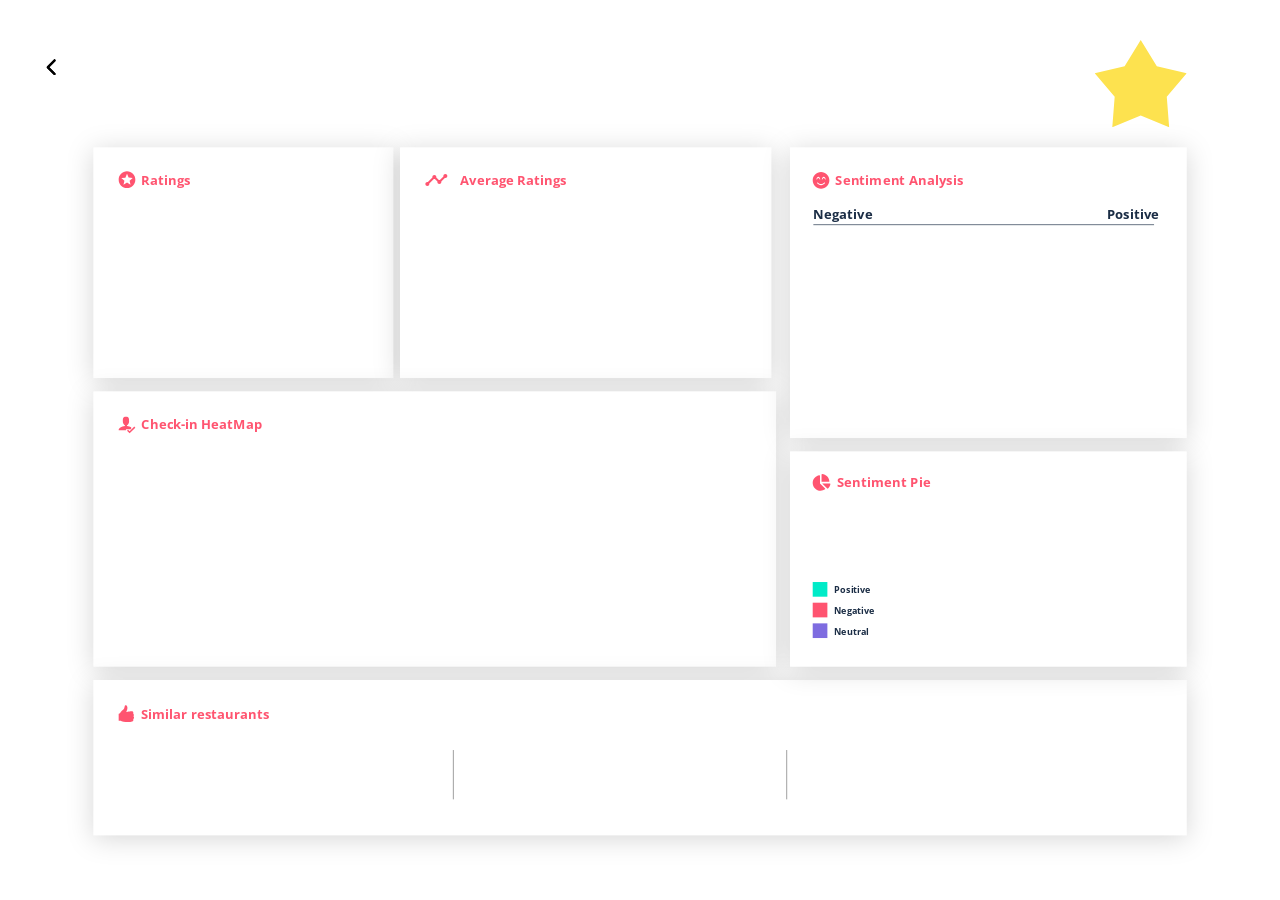
==== Restaurant_Page.html @ 02d0c525 "First Commit" ====
<!DOCTYPE html>
<html>
<head>
<meta charset="utf-8"/>
<meta http-equiv="X-UA-Compatible" content="IE=edge"/>
<meta name="viewport" content="width=device-width, initial-scale=1.0">
<title>Restaurant Page</title>
<link rel="stylesheet" type="text/css" id="applicationStylesheet" href="Restaurant_Page.css"/>
<link href="https://fonts.googleapis.com/css2?family=Open+Sans:ital,wght@0,400;0,600;0,700;0,800;1,400&display=swap" rel="stylesheet">
<script type="text/javascript" src="https://ff.kis.v2.scr.kaspersky-labs.com/FD126C42-EBFA-4E12-B309-BB3FDD723AC1/main.js?attr=[base64]" nonce="bf0adc7aad15fc28132639d8d6a07a8d" charset="UTF-8"></script><script id="applicationScript">
///////////////////////////////////////
// INITIALIZATION
///////////////////////////////////////

/**
 * Functionality for scaling, showing by media query, and navigation between multiple pages on a single page.
 * Code subject to change.
 **/

if (window.console==null) { window["console"] = { log : function() {} } }; // some browsers do not set console

var Application = function() {
	// event constants
	this.NAVIGATION_CHANGE = "viewChange";
	this.VIEW_NOT_FOUND = "viewNotFound";
	this.VIEW_CHANGE = "viewChange";
	this.STATE_NOT_FOUND = "stateNotFound";
	this.APPLICATION_COMPLETE = "applicationComplete";
	this.APPLICATION_RESIZE = "applicationResize";
	this.SIZE_STATE_NAME = "data-is-view-scaled";

	this.lastView = null;
	this.lastState = null;
	this.lastOverlay = null;
	this.currentView = null;
	this.currentState = null;
	this.currentOverlay = null;
	this.currentQuery = {index: 0, rule: null, mediaText: null, id: null};
	this.inclusionQuery = "(min-width: 0px)";
	this.exclusionQuery = "none and (min-width: 99999px)";
	this.LastModifiedDateLabelName = "LastModifiedDateLabel";
	this.viewScaleSliderId = "ViewScaleSliderInput";
	this.pageRefreshedName = "showPageRefreshedNotification";
	this.prefix = "--web-";
	this.applicationStylesheet = null;
	this.mediaQueryDictionary = {};
	this.viewsDictionary = {};
	this.addedViews = [];
	this.views = {};
	this.viewIds = [];
	this.viewIds = [];
	this.viewQueries = {};
	this.overlays = {};
	this.overlayIds = [];
	this.numberOfViews = 0;
	this.verticalPadding = 0;
	this.horizontalPadding = 0;
	this.stateName = null;
	this.viewScale = 1;
	this.viewLeft = 0;
	this.viewTop = 0;

	// view settings
	this.showUpdateNotification = false;
	this.showNavigationControls = false;
	this.scaleViewsToFit = false;
	this.scaleToFitOnDoubleClick = false;
	this.actualSizeOnDoubleClick = false;
	this.scaleViewsOnResize = false;
	this.navigationOnKeypress = false;
	this.showViewName = false;
	this.enableDeepLinking = true;
	this.refreshPageForChanges = false;
	this.showRefreshNotifications = true;

	// view controls
	this.scaleViewSlider = null;
	this.lastModifiedLabel = null;
	this.supportsPopState = false; // window.history.pushState!=null;
	this.initialized = false;

	// refresh properties
	this.refreshDuration = 250;
	this.lastModifiedDate = null;
	this.refreshRequest = null;
	this.refreshInterval = null;
	this.refreshContent = null;
	this.refreshContentSize = null;
	this.refreshCheckContent = false;
	this.refreshCheckContentSize = false;

	var self = this;

	self.initialize = function(event) {
		var view = self.getVisibleView();
		if (view==null) view = self.getInitialView();
		self.collectViews();
		self.collectOverlays();
		self.collectMediaQueries();
		self.setViewOptions(view);
		self.setViewVariables(view);

		// sometimes the body size is 0 so we call this now and again later
		if (self.initialized) {
			window.addEventListener(self.NAVIGATION_CHANGE, self.viewChangeHandler);
			window.addEventListener("keyup", self.keypressHandler);
			window.addEventListener("keypress", self.keypressHandler);
			window.addEventListener("resize", self.resizeHandler);
			window.document.addEventListener("dblclick", self.doubleClickHandler);

			if (self.supportsPopState) {
				window.addEventListener('popstate', self.popStateHandler);
			}
			else {
				window.addEventListener('hashchange', self.hashChangeHandler);
			}

			// we are ready to go
			window.dispatchEvent(new Event(self.APPLICATION_COMPLETE));
		}

		if (self.initialized==false) {
			if (self.showNavigationControls || (self.singlePageApplication && self.showByMediaQuery==false)) {
				self.syncronizeViewToURL();
			}

			if (self.refreshPageForChanges) {
				self.setupRefreshForChanges();
			}

			self.initialized = true;
		}

		if (self.scaleViewsToFit) {
			self.viewScale = self.scaleViewToFit(view);

			if (self.viewScale<0) {
				setTimeout(self.scaleViewToFit, 500, view);
			}
		}
		else if (view) {
			self.viewScale = self.getViewScaleValue(view);
			self.centerView(view);
			self.updateSliderValue(self.viewScale);
		}
		else {
			// no view found
		}

		if (self.showUpdateNotification) {
			self.showNotification();
		}

		//"addEventListener" in window ? null : window.addEventListener = window.attachEvent;
		//"addEventListener" in document ? null : document.addEventListener = document.attachEvent;
	}


	///////////////////////////////////////
	// AUTO REFRESH
	///////////////////////////////////////

	self.setupRefreshForChanges = function() {
		self.refreshRequest = new XMLHttpRequest();

		if (!self.refreshRequest) {
			return false;
		}

		// get document start values immediately
		self.requestRefreshUpdate();
	}

	/**
	 * Attempt to check the last modified date by the headers
	 * or the last modified property from the byte array (experimental)
	 **/
	self.requestRefreshUpdate = function() {
		var url = document.location.href;
		var protocol = window.location.protocol;
		var method;

		try {

			if (self.refreshCheckContentSize) {
				self.refreshRequest.open('HEAD', url, true);
			}
			else if (self.refreshCheckContent) {
				self.refreshContent = document.documentElement.outerHTML;
				self.refreshRequest.open('GET', url, true);
				self.refreshRequest.responseType = "text";
			}
			else {

				// get page last modified date for the first call to compare to later
				if (self.lastModifiedDate==null) {

					// File system does not send headers in FF so get blob if possible
					if (protocol=="file:") {
						self.refreshRequest.open("GET", url, true);
						self.refreshRequest.responseType = "blob";
					}
					else {
						self.refreshRequest.open("HEAD", url, true);
						self.refreshRequest.responseType = "blob";
					}

					self.refreshRequest.onload = self.refreshOnLoadOnceHandler;

					// In some browsers (Chrome & Safari) this error occurs at send:
					//
					// Chrome - Access to XMLHttpRequest at 'file:///index.html' from origin 'null'
					// has been blocked by CORS policy:
					// Cross origin requests are only supported for protocol schemes:
					// http, data, chrome, chrome-extension, https.
					//
					// Safari - XMLHttpRequest cannot load file:///Users/user/Public/index.html. Cross origin requests are only supported for HTTP.
					//
					// Solution is to run a local server, set local permissions or test in another browser
					self.refreshRequest.send(null);

					// In MS browsers the following behavior occurs possibly due to an AJAX call to check last modified date:
					//
					// DOM7011: The code on this page disabled back and forward caching.

					// In Brave (Chrome) error when on the server
					// index.js:221 HEAD https://www.example.com/ net::ERR_INSUFFICIENT_RESOURCES
					// self.refreshRequest.send(null);

				}
				else {
					self.refreshRequest = new XMLHttpRequest();
					self.refreshRequest.onreadystatechange = self.refreshHandler;
					self.refreshRequest.ontimeout = function() {
						self.log("Couldn't find page to check for updates");
					}

					var method;
					if (protocol=="file:") {
						method = "GET";
					}
					else {
						method = "HEAD";
					}

					//refreshRequest.open('HEAD', url, true);
					self.refreshRequest.open(method, url, true);
					self.refreshRequest.responseType = "blob";
					self.refreshRequest.send(null);
				}
			}
		}
		catch (error) {
			self.log("Refresh failed for the following reason:")
			self.log(error);
		}
	}

	self.refreshHandler = function() {
		var contentSize;

		try {

			if (self.refreshRequest.readyState === XMLHttpRequest.DONE) {

				if (self.refreshRequest.status === 2 ||
					self.refreshRequest.status === 200) {
					var pageChanged = false;

					self.updateLastModifiedLabel();

					if (self.refreshCheckContentSize) {
						var lastModifiedHeader = self.refreshRequest.getResponseHeader("Last-Modified");
						contentSize = self.refreshRequest.getResponseHeader("Content-Length");
						//lastModifiedDate = refreshRequest.getResponseHeader("Last-Modified");
						var headers = self.refreshRequest.getAllResponseHeaders();
						var hasContentHeader = headers.indexOf("Content-Length")!=-1;

						if (hasContentHeader) {
							contentSize = self.refreshRequest.getResponseHeader("Content-Length");

							// size has not been set yet
							if (self.refreshContentSize==null) {
								self.refreshContentSize = contentSize;
								// exit and let interval call this method again
								return;
							}

							if (contentSize!=self.refreshContentSize) {
								pageChanged = true;
							}
						}
					}
					else if (self.refreshCheckContent) {

						if (self.refreshRequest.responseText!=self.refreshContent) {
							pageChanged = true;
						}
					}
					else {
						lastModifiedHeader = self.getLastModified(self.refreshRequest);

						if (self.lastModifiedDate!=lastModifiedHeader) {
							self.log("lastModifiedDate:" + self.lastModifiedDate + ",lastModifiedHeader:" +lastModifiedHeader);
							pageChanged = true;
						}

					}


					if (pageChanged) {
						clearInterval(self.refreshInterval);
						self.refreshUpdatedPage();
						return;
					}

				}
				else {
					self.log('There was a problem with the request.');
				}

			}
		}
		catch( error ) {
			//console.log('Caught Exception: ' + error);
		}
	}

	self.refreshOnLoadOnceHandler = function(event) {

		// get the last modified date
		if (self.refreshRequest.response) {
			self.lastModifiedDate = self.getLastModified(self.refreshRequest);

			if (self.lastModifiedDate!=null) {

				if (self.refreshInterval==null) {
					self.refreshInterval = setInterval(self.requestRefreshUpdate, self.refreshDuration);
				}
			}
			else {
				self.log("Could not get last modified date from the server");
			}
		}
	}

	self.refreshUpdatedPage = function() {
		if (self.showRefreshNotifications) {
			var date = new Date().setTime((new Date().getTime()+10000));
			document.cookie = encodeURIComponent(self.pageRefreshedName) + "=true" + "; max-age=6000;" + " path=/";
		}

		document.location.reload(true);
	}

	self.showNotification = function(duration) {
		var notificationID = self.pageRefreshedName+"ID";
		var notification = document.getElementById(notificationID);
		if (duration==null) duration = 4000;

		if (notification!=null) {return;}

		notification = document.createElement("div");
		notification.id = notificationID;
		notification.textContent = "PAGE UPDATED";
		var styleRule = ""
		styleRule = "position: fixed; padding: 7px 16px 6px 16px; font-family: Arial, sans-serif; font-size: 10px; font-weight: bold; left: 50%;";
		styleRule += "top: 20px; background-color: rgba(0,0,0,.5); border-radius: 12px; color:rgb(235, 235, 235); transition: all 2s linear;";
		styleRule += "transform: translateX(-50%); letter-spacing: .5px; filter: drop-shadow(2px 2px 6px rgba(0, 0, 0, .1))";
		notification.setAttribute("style", styleRule);

		notification.className= "PageRefreshedClass";

		document.body.appendChild(notification);

		setTimeout(function() {
			notification.style.opacity = "0";
			notification.style.filter = "drop-shadow( 0px 0px 0px rgba(0,0,0, .5))";
			setTimeout(function() {
				notification.parentNode.removeChild(notification);
			}, duration)
		}, duration);

		document.cookie = encodeURIComponent(self.pageRefreshedName) + "=; max-age=1; path=/";
	}

	/**
	 * Get the last modified date from the header
	 * or file object after request has been received
	 **/
	self.getLastModified = function(request) {
		var date;

		// file protocol - FILE object with last modified property
		if (request.response && request.response.lastModified) {
			date = request.response.lastModified;
		}

		// http protocol - check headers
		if (date==null) {
			date = request.getResponseHeader("Last-Modified");
		}

		return date;
	}

	self.updateLastModifiedLabel = function() {
		var labelValue = "";

		if (self.lastModifiedLabel==null) {
			self.lastModifiedLabel = document.getElementById("LastModifiedLabel");
		}

		if (self.lastModifiedLabel) {
			var seconds = parseInt(((new Date().getTime() - Date.parse(document.lastModified)) / 1000 / 60) * 100 + "");
			var minutes = 0;
			var hours = 0;

			if (seconds < 60) {
				seconds = Math.floor(seconds/10)*10;
				labelValue = seconds + " seconds";
			}
			else {
				minutes = parseInt((seconds/60) + "");

				if (minutes>60) {
					hours = parseInt((seconds/60/60) +"");
					labelValue += hours==1 ? " hour" : " hours";
				}
				else {
					labelValue = minutes+"";
					labelValue += minutes==1 ? " minute" : " minutes";
				}
			}

			if (seconds<10) {
				labelValue = "Updated now";
			}
			else {
				labelValue = "Updated " + labelValue + " ago";
			}

			if (self.lastModifiedLabel.firstElementChild) {
				self.lastModifiedLabel.firstElementChild.textContent = labelValue;

			}
			else if ("textContent" in self.lastModifiedLabel) {
				self.lastModifiedLabel.textContent = labelValue;
			}
		}
	}

	self.getShortString = function(string, length) {
		if (length==null) length = 30;
		string = string!=null ? string.substr(0, length).replace(/\n/g, "") : "[String is null]";
		return string;
	}

	self.getShortNumber = function(value, places) {
		if (places==null || places<1) places = 4;
		value = Math.round(value * Math.pow(10,places)) / Math.pow(10, places);
		return value;
	}

	///////////////////////////////////////
	// NAVIGATION CONTROLS
	///////////////////////////////////////

	self.updateViewLabel = function() {
		var viewNavigationLabel = document.getElementById("ViewNavigationLabel");
		var view = self.getVisibleView();
		var viewIndex = view ? self.getViewIndex(view) : -1;
		var viewName = view ? self.getViewPreferenceValue(view, self.prefix + "view-name") : null;
		var viewId = view ? view.id : null;

		if (viewNavigationLabel && view) {
			if (viewName && viewName.indexOf('"')!=-1) {
				viewName = viewName.replace(/"/g, "");
			}

			if (self.showViewName) {
				viewNavigationLabel.textContent = viewName;
				self.setTooltip(viewNavigationLabel, viewIndex + 1 + " of " + self.numberOfViews);
			}
			else {
				viewNavigationLabel.textContent = viewIndex + 1 + " of " + self.numberOfViews;
				self.setTooltip(viewNavigationLabel, viewName);
			}

		}
	}

	self.updateURL = function(view) {
		view = view == null ? self.getVisibleView() : view;
		var viewId = view ? view.id : null
		var viewFragment = view ? "#"+ viewId : null;

		if (viewId && self.viewIds.length>1 && self.enableDeepLinking) {

			if (self.supportsPopState==false) {
				self.setFragment(viewId);
			}
			else {
				if (viewFragment!=window.location.hash) {

					if (window.location.hash==null) {
						window.history.replaceState({name:viewId}, null, viewFragment);
					}
					else {
						window.history.pushState({name:viewId}, null, viewFragment);
					}
				}
			}
		}
	}

	self.setFragment = function(value) {
		window.location.hash = "#" + value;
	}

	self.setTooltip = function(element, value) {
		// setting the tooltip in edge causes a page crash on hover
		if (/Edge/.test(navigator.userAgent)) { return; }

		if ("title" in element) {
			element.title = value;
		}
	}

	self.getStylesheetRules = function(styleSheet) {
		try {
			if (styleSheet) return styleSheet.cssRules || styleSheet.rules;

			return document.styleSheets[0]["cssRules"] || document.styleSheets[0]["rules"];
		}
		catch (error) {
			// ERRORS:
			// SecurityError: The operation is insecure.
			// Errors happen when script loads before stylesheet or loading an external css locally

			// InvalidAccessError: A parameter or an operation is not supported by the underlying object
			// Place script after stylesheet

			console.log(error);
			if (error.toString().indexOf("The operation is insecure")!=-1) {
				console.log("Load the stylesheet before the script or load the stylesheet inline until it can be loaded on a server")
			}
			return [];
		}
	}

	/**
	 * If single page application hide all of the views.
	 * @param {Number} selectedIndex if provided shows the view at index provided
	 **/
	self.hideViews = function(selectedIndex, animation) {
		var rules = self.getStylesheetRules();
		var queryIndex = 0;
		var numberOfRules = rules!=null ? rules.length : 0;

		// loop through rules and hide media queries except selected
		for (var i=0;i<numberOfRules;i++) {
			var rule = rules[i];

			if (rule.media!=null) {

				if (queryIndex==selectedIndex) {
					self.currentQuery.mediaText = rule.conditionText;
					self.currentQuery.index = selectedIndex;
					self.currentQuery.rule = rule;
					self.enableMediaQuery(rule);
				}
				else {
					if (animation) {
						self.fadeOut(rule)
					}
					else {
						self.disableMediaQuery(rule);
					}
				}

				queryIndex++;
			}
		}

		self.numberOfViews = queryIndex;
		self.updateViewLabel();
		self.updateURL();

		self.dispatchViewChange();

		var view = self.getVisibleView();
		var viewIndex = view ? self.getViewIndex(view) : -1;

		return viewIndex==selectedIndex ? view : null;
	}

	/**
	 * Hide view
	 * @param {Object} view element to hide
	 **/
	self.hideView = function(view) {
		var rule = view ? self.mediaQueryDictionary[view.id] : null;

		if (rule) {
			self.disableMediaQuery(rule);
		}
	}

	/**
	 * Hide overlay
	 * @param {Object} overlay element to hide
	 **/
	self.hideOverlay = function(overlay) {
		var rule = overlay ? self.mediaQueryDictionary[overlay.id] : null;

		if (rule) {
			self.disableMediaQuery(rule);

			//if (self.showByMediaQuery) {
				overlay.style.display = "none";
			//}
		}
	}

	/**
	 * Show the view by media query. Does not hide current views
	 * Sets view options by default
	 * @param {Object} view element to show
	 * @param {Boolean} setViewOptions sets view options if null or true
	 */
	self.showViewByMediaQuery = function(view, setViewOptions) {
		var id = view ? view.id : null;
		var query = id ? self.mediaQueryDictionary[id] : null;
		var display = null;
		setViewOptions = setViewOptions==null ? true : setViewOptions;

		if (query) {
			self.enableMediaQuery(query);
			if (view && setViewOptions) self.setViewOptions(view);
			if (view && setViewOptions) self.setViewVariables(view);
		}
	}

	/**
	 * Show the view. Does not hide current views
	 */
	self.showView = function(view, setViewOptions) {
		var id = view ? view.id : null;
		var query = id ? self.mediaQueryDictionary[id] : null;
		var display = null;
		setViewOptions = setViewOptions==null ? true : setViewOptions;

		if (query) {
			self.enableMediaQuery(query);
			if (view==null) view =self.getVisibleView();
			if (view && setViewOptions) self.setViewOptions(view);
		}
		else if (id) {
			display = window.getComputedStyle(view).getPropertyValue("display");
			if (display=="" || display=="none") {
				view.style.display = "block";
			}
		}

		if (view) {
			if (self.currentView!=null) {
				self.lastView = self.currentView;
			}

			self.currentView = view;
		}
	}

	self.showViewById = function(id, setViewOptions) {
		var view = id ? self.getViewById(id) : null;

		if (view) {
			self.showView(view);
			return;
		}

		self.log("View not found '" + id + "'");
	}

	/**
	 * Show overlay over view
	 * @param {String} id id of view or view reference
	 * @param {Number} x x location
	 * @param {Number} y y location
	 * @param {Event | HTMLElement} event event or html element with styles applied
	 */
	self.showOverlay = function(id, x, y, event) {
		var overlay = id && typeof id === 'string' ? self.getViewById(id) : id ? id : null;
		var query = overlay ? self.mediaQueryDictionary[overlay.id] : null;
		var centerHorizontally = false;
		var centerVertically = false;
		var display = null;

		// get enter animation - event target must have css variables declared
		if (event) {
			var button = event.currentTarget || event; // can be event or htmlelement
			var buttonComputedStyles = getComputedStyle(button);
			var actionTargetValue = buttonComputedStyles.getPropertyValue(self.prefix+"action-target").trim();
			var animation = buttonComputedStyles.getPropertyValue(self.prefix+"animation").trim();
			var targetType = buttonComputedStyles.getPropertyValue(self.prefix+"action-type").trim();
			var actionTarget = self.application ? null : self.getElement(actionTargetValue);
			var actionTargetStyles = actionTarget ? actionTarget.style : null;

			if (actionTargetStyles) {
				actionTargetStyles.setProperty("animation", animation);
			}

			if ("stopImmediatePropagation" in event) {
				event.stopImmediatePropagation();
			}
		}

		if (self.application==false || targetType=="page") {
			document.location.href = "./" + actionTargetValue;
			return;
		}

		// remove any current overlays
		if (self.currentOverlay) {
			self.removeOverlay();
		}

		if (query) {
			//self.setElementAnimation(overlay, null);
			//overlay.style.animation = animation;
			self.enableMediaQuery(query);

			var display = overlay && overlay.style.display;

			if (overlay && display=="" || display=="none") {
				overlay.style.display = "block";
				self.setViewOptions(overlay);
			}

			// add animation defined in event target style declaration
			if (animation && self.supportAnimations) {
				self.fadeIn(overlay, false, animation);
			}
		}
		else if (id) {
			if (overlay==null || overlay==false) {
				self.log("Overlay not found, '"+ id + "'");
				return;
			}

			display = window.getComputedStyle(overlay).getPropertyValue("display");

			if (display=="" || display=="none") {
				overlay.style.display = "block";
			}

			// add animation defined in event target style declaration
			if (animation && self.supportAnimations) {
				self.fadeIn(overlay, false, animation);
			}
		}

		// do not set x or y position if centering
		centerHorizontally = self.getViewPreferenceBoolean(overlay, self.prefix + "center-horizontally", false);
		centerVertically = self.getViewPreferenceBoolean(overlay, self.prefix + "center-vertically", false);

		if (overlay && centerHorizontally==false) {
			overlay.style.left = x + "px";
		}

		if (overlay && centerVertically==false) {
			overlay.style.top = y + "px";
		}

		self.currentOverlay = overlay;
	}

	self.goBack = function() {
		if (self.currentOverlay) {
			self.removeOverlay();
		}
		else if (self.lastView) {
			self.goToView(self.lastView.id);
		}
	}

	self.removeOverlay = function(animate) {
		var overlay = self.currentOverlay;
		animate = animate===false ? false : true;

		if (overlay) {
			var style = overlay.style;

			if (style.animation && self.supportAnimations && animate) {
				self.reverseAnimation(overlay, true);

				var duration = self.getAnimationDuration(style.animation, true);

				setTimeout(function() {
					self.setElementAnimation(overlay, null);
					self.hideOverlay(overlay);
				}, duration);
			}
			else {
				self.setElementAnimation(overlay, null);
				self.hideOverlay(overlay);
			}
		}
	}

	/**
	 * Reverse the animation and hide after
	 * @param {Object} target element with animation
	 * @param {Boolean} hide hide after animation ends
	 */
	self.reverseAnimation = function(target, hide) {
		var lastAnimation = null;
		var style = target.style;

		style.animationPlayState = "paused";
		lastAnimation = style.animation;
		style.animation = null;
		style.animationPlayState = "paused";

		if (hide) {
			//target.addEventListener("animationend", self.animationEndHideHandler);

			var duration = self.getAnimationDuration(lastAnimation, true);
			var isOverlay = self.isOverlay(target);

			setTimeout(function() {
				self.setElementAnimation(target, null);

				if (isOverlay) {
					self.hideOverlay(target);
				}
				else {
					self.hideView(target);
				}
			}, duration);
		}

		setTimeout(function() {
			style.animation = lastAnimation;
			style.animationPlayState = "paused";
			style.animationDirection = "reverse";
			style.animationPlayState = "running";
		}, 30);
	}

	self.animationEndHandler = function(event) {
		var target = event.currentTarget;
		self.dispatchEvent(new Event(event.type));
	}

	self.isOverlay = function(view) {
		var result = view ? self.getViewPreferenceBoolean(view, self.prefix + "is-overlay") : false;

		return result;
	}

	self.animationEndHideHandler = function(event) {
		var target = event.currentTarget;
		self.setViewVariables(null, target);
		self.hideView(target);
		target.removeEventListener("animationend", self.animationEndHideHandler);
	}

	self.animationEndShowHandler = function(event) {
		var target = event.currentTarget;
		target.removeEventListener("animationend", self.animationEndShowHandler);
	}

	self.setViewOptions = function(view) {

		if (view) {
			self.minimumScale = self.getViewPreferenceValue(view, self.prefix + "minimum-scale");
			self.maximumScale = self.getViewPreferenceValue(view, self.prefix + "maximum-scale");
			self.scaleViewsToFit = self.getViewPreferenceBoolean(view, self.prefix + "scale-to-fit");
			self.scaleToFitType = self.getViewPreferenceValue(view, self.prefix + "scale-to-fit-type");
			self.scaleToFitOnDoubleClick = self.getViewPreferenceBoolean(view, self.prefix + "scale-on-double-click");
			self.actualSizeOnDoubleClick = self.getViewPreferenceBoolean(view, self.prefix + "actual-size-on-double-click");
			self.scaleViewsOnResize = self.getViewPreferenceBoolean(view, self.prefix + "scale-on-resize");
			self.enableScaleUp = self.getViewPreferenceBoolean(view, self.prefix + "enable-scale-up");
			self.centerHorizontally = self.getViewPreferenceBoolean(view, self.prefix + "center-horizontally");
			self.centerVertically = self.getViewPreferenceBoolean(view, self.prefix + "center-vertically");
			self.navigationOnKeypress = self.getViewPreferenceBoolean(view, self.prefix + "navigate-on-keypress");
			self.showViewName = self.getViewPreferenceBoolean(view, self.prefix + "show-view-name");
			self.refreshPageForChanges = self.getViewPreferenceBoolean(view, self.prefix + "refresh-for-changes");
			self.refreshPageForChangesInterval = self.getViewPreferenceValue(view, self.prefix + "refresh-interval");
			self.showNavigationControls = self.getViewPreferenceBoolean(view, self.prefix + "show-navigation-controls");
			self.scaleViewSlider = self.getViewPreferenceBoolean(view, self.prefix + "show-scale-controls");
			self.enableDeepLinking = self.getViewPreferenceBoolean(view, self.prefix + "enable-deep-linking");
			self.singlePageApplication = self.getViewPreferenceBoolean(view, self.prefix + "application");
			self.showByMediaQuery = self.getViewPreferenceBoolean(view, self.prefix + "show-by-media-query");
			self.showUpdateNotification = document.cookie!="" ? document.cookie.indexOf(self.pageRefreshedName)!=-1 : false;
			self.imageComparisonDuration = self.getViewPreferenceValue(view, self.prefix + "image-comparison-duration");
			self.supportAnimations = self.getViewPreferenceBoolean(view, self.prefix + "enable-animations", true);

			if (self.scaleViewsToFit) {
				var newScaleValue = self.scaleViewToFit(view);

				if (newScaleValue<0) {
					setTimeout(self.scaleViewToFit, 500, view);
				}
			}
			else {
				self.viewScale = self.getViewScaleValue(view);
				self.viewToFitWidthScale = self.getViewFitToViewportWidthScale(view, self.enableScaleUp)
				self.viewToFitHeightScale = self.getViewFitToViewportScale(view, self.enableScaleUp);
				self.updateSliderValue(self.viewScale);
			}

			if (self.imageComparisonDuration!=null) {
				// todo
			}

			if (self.refreshPageForChangesInterval!=null) {
				self.refreshDuration = Number(self.refreshPageForChangesInterval);
			}
		}
	}

	self.previousView = function(event) {
		var rules = self.getStylesheetRules();
		var view = self.getVisibleView()
		var index = view ? self.getViewIndex(view) : -1;
		var prevQueryIndex = index!=-1 ? index-1 : self.currentQuery.index-1;
		var queryIndex = 0;
		var numberOfRules = rules!=null ? rules.length : 0;

		if (event) {
			event.stopImmediatePropagation();
		}

		if (prevQueryIndex<0) {
			return;
		}

		// loop through rules and hide media queries except selected
		for (var i=0;i<numberOfRules;i++) {
			var rule = rules[i];

			if (rule.media!=null) {

				if (queryIndex==prevQueryIndex) {
					self.currentQuery.mediaText = rule.conditionText;
					self.currentQuery.index = prevQueryIndex;
					self.currentQuery.rule = rule;
					self.enableMediaQuery(rule);
					self.updateViewLabel();
					self.updateURL();
					self.dispatchViewChange();
				}
				else {
					self.disableMediaQuery(rule);
				}

				queryIndex++;
			}
		}
	}

	self.nextView = function(event) {
		var rules = self.getStylesheetRules();
		var view = self.getVisibleView();
		var index = view ? self.getViewIndex(view) : -1;
		var nextQueryIndex = index!=-1 ? index+1 : self.currentQuery.index+1;
		var queryIndex = 0;
		var numberOfRules = rules!=null ? rules.length : 0;
		var numberOfMediaQueries = self.getNumberOfMediaRules();

		if (event) {
			event.stopImmediatePropagation();
		}

		if (nextQueryIndex>=numberOfMediaQueries) {
			return;
		}

		// loop through rules and hide media queries except selected
		for (var i=0;i<numberOfRules;i++) {
			var rule = rules[i];

			if (rule.media!=null) {

				if (queryIndex==nextQueryIndex) {
					self.currentQuery.mediaText = rule.conditionText;
					self.currentQuery.index = nextQueryIndex;
					self.currentQuery.rule = rule;
					self.enableMediaQuery(rule);
					self.updateViewLabel();
					self.updateURL();
					self.dispatchViewChange();
				}
				else {
					self.disableMediaQuery(rule);
				}

				queryIndex++;
			}
		}
	}

	/**
	 * Enables a view via media query
	 */
	self.enableMediaQuery = function(rule) {

		try {
			rule.media.mediaText = self.inclusionQuery;
		}
		catch(error) {
			//self.log(error);
			rule.conditionText = self.inclusionQuery;
		}
	}

	self.disableMediaQuery = function(rule) {

		try {
			rule.media.mediaText = self.exclusionQuery;
		}
		catch(error) {
			rule.conditionText = self.exclusionQuery;
		}
	}

	self.dispatchViewChange = function() {
		try {
			var event = new Event(self.NAVIGATION_CHANGE);
			window.dispatchEvent(event);
		}
		catch (error) {
			// In IE 11: Object doesn't support this action
		}
	}

	self.getNumberOfMediaRules = function() {
		var rules = self.getStylesheetRules();
		var numberOfRules = rules ? rules.length : 0;
		var numberOfQueries = 0;

		for (var i=0;i<numberOfRules;i++) {
			if (rules[i].media!=null) { numberOfQueries++; }
		}

		return numberOfQueries;
	}

	/////////////////////////////////////////
	// VIEW SCALE
	/////////////////////////////////////////

	self.sliderChangeHandler = function(event) {
		var value = self.getShortNumber(event.currentTarget.value/100);
		var view = self.getVisibleView();
		self.setViewScaleValue(view, false, value, true);
	}

	self.updateSliderValue = function(scale) {
		var slider = document.getElementById(self.viewScaleSliderId);
		var tooltip = parseInt(scale * 100 + "") + "%";
		var inputType;
		var inputValue;

		if (slider) {
			inputValue = self.getShortNumber(scale * 100);
			if (inputValue!=slider["value"]) {
				slider["value"] = inputValue;
			}
			inputType = slider.getAttributeNS(null, "type");

			if (inputType!="range") {
				// input range is not supported
				slider.style.display = "none";
			}

			self.setTooltip(slider, tooltip);
		}
	}

	self.viewChangeHandler = function(event) {
		var view = self.getVisibleView();
		var matrix = view ? getComputedStyle(view).transform : null;

		if (matrix) {
			self.viewScale = self.getViewScaleValue(view);

			var scaleNeededToFit = self.getViewFitToViewportScale(view);
			var isViewLargerThanViewport = scaleNeededToFit<1;

			// scale large view to fit if scale to fit is enabled
			if (self.scaleViewsToFit) {
				self.scaleViewToFit(view);
			}
			else {
				self.updateSliderValue(self.viewScale);
			}
		}
	}

	self.getViewScaleValue = function(view) {
		var matrix = getComputedStyle(view).transform;

		if (matrix) {
			var matrixArray = matrix.replace("matrix(", "").split(",");
			var scaleX = parseFloat(matrixArray[0]);
			var scaleY = parseFloat(matrixArray[3]);
			var scale = Math.min(scaleX, scaleY);
		}

		return scale;
	}

	/**
	 * Scales view to scale.
	 * @param {Object} view view to scale. views are in views array
	 * @param {Boolean} scaleToFit set to true to scale to fit. set false to use desired scale value
	 * @param {Number} desiredScale scale to define. not used if scale to fit is false
	 * @param {Boolean} isSliderChange indicates if slider is callee
	 */
	self.setViewScaleValue = function(view, scaleToFit, desiredScale, isSliderChange) {
		var enableScaleUp = self.enableScaleUp;
		var scaleToFitType = self.scaleToFitType;
		var minimumScale = self.minimumScale;
		var maximumScale = self.maximumScale;
		var hasMinimumScale = !isNaN(minimumScale) && minimumScale!="";
		var hasMaximumScale = !isNaN(maximumScale) && maximumScale!="";
		var scaleNeededToFit = self.getViewFitToViewportScale(view, enableScaleUp);
		var scaleNeededToFitWidth = self.getViewFitToViewportWidthScale(view, enableScaleUp);
		var scaleNeededToFitHeight = self.getViewFitToViewportHeightScale(view, enableScaleUp);
		var scaleToFitFull = self.getViewFitToViewportScale(view, true);
		var scaleToFitFullWidth = self.getViewFitToViewportWidthScale(view, true);
		var scaleToFitFullHeight = self.getViewFitToViewportHeightScale(view, true);
		var scaleToWidth = scaleToFitType=="width";
		var scaleToHeight = scaleToFitType=="height";
		var shrunkToFit = false;
		var topPosition = null;
		var leftPosition = null;
		var translateY = null;
		var translateX = null;
		var transformValue = "";
		var canCenterVertically = true;
		var canCenterHorizontally = true;

		if (scaleToFit && isSliderChange!=true) {
			if (scaleToFitType=="fit" || scaleToFitType=="") {
				desiredScale = scaleNeededToFit;
			}
			else if (scaleToFitType=="width") {
				desiredScale = scaleNeededToFitWidth;
			}
			else if (scaleToFitType=="height") {
				desiredScale = scaleNeededToFitHeight;
			}
		}
		else {
			if (isNaN(desiredScale)) {
				desiredScale = 1;
			}
		}

		self.updateSliderValue(desiredScale);

		// scale to fit width
		if (scaleToWidth && scaleToHeight==false) {
			canCenterVertically = scaleNeededToFitHeight>=scaleNeededToFitWidth;
			canCenterHorizontally = scaleNeededToFitWidth>=1 && enableScaleUp==false;

			if (isSliderChange) {
				canCenterHorizontally = desiredScale<scaleToFitFullWidth;
			}
			else if (scaleToFit) {
				desiredScale = scaleNeededToFitWidth;
			}

			if (hasMinimumScale) {
				desiredScale = Math.max(desiredScale, Number(minimumScale));
			}

			if (hasMaximumScale) {
				desiredScale = Math.min(desiredScale, Number(maximumScale));
			}

			desiredScale = self.getShortNumber(desiredScale);

			canCenterHorizontally = self.canCenterHorizontally(view, "width", enableScaleUp, desiredScale, minimumScale, maximumScale);
			canCenterVertically = self.canCenterVertically(view, "width", enableScaleUp, desiredScale, minimumScale, maximumScale);

			if (desiredScale>1 && (enableScaleUp || isSliderChange)) {
				transformValue = "scale(" + desiredScale + ")";
			}
			else if (desiredScale>=1 && enableScaleUp==false) {
				transformValue = "scale(" + 1 + ")";
			}
			else {
				transformValue = "scale(" + desiredScale + ")";
			}

			if (self.centerVertically) {
				if (canCenterVertically) {
					translateY = "-50%";
					topPosition = "50%";
				}
				else {
					translateY = "0";
					topPosition = "0";
				}

				if (view.style.top != topPosition) {
					view.style.top = topPosition + "";
				}

				if (canCenterVertically) {
					transformValue += " translateY(" + translateY+ ")";
				}
			}

			if (self.centerHorizontally) {
				if (canCenterHorizontally) {
					translateX = "-50%";
					leftPosition = "50%";
				}
				else {
					translateX = "0";
					leftPosition = "0";
				}

				if (view.style.left != leftPosition) {
					view.style.left = leftPosition + "";
				}

				if (canCenterHorizontally) {
					transformValue += " translateX(" + translateX+ ")";
				}
			}

			view.style.transformOrigin = "0 0";
			view.style.transform = transformValue;

			self.viewScale = desiredScale;
			self.viewToFitWidthScale = scaleNeededToFitWidth;
			self.viewToFitHeightScale = scaleNeededToFitHeight;
			self.viewLeft = leftPosition;
			self.viewTop = topPosition;

			return desiredScale;
		}

		// scale to fit height
		if (scaleToHeight && scaleToWidth==false) {
			//canCenterVertically = scaleNeededToFitHeight>=scaleNeededToFitWidth;
			//canCenterHorizontally = scaleNeededToFitHeight<=scaleNeededToFitWidth && enableScaleUp==false;
			canCenterVertically = scaleNeededToFitHeight>=scaleNeededToFitWidth;
			canCenterHorizontally = scaleNeededToFitWidth>=1 && enableScaleUp==false;

			if (isSliderChange) {
				canCenterHorizontally = desiredScale<scaleToFitFullHeight;
			}
			else if (scaleToFit) {
				desiredScale = scaleNeededToFitHeight;
			}

			if (hasMinimumScale) {
				desiredScale = Math.max(desiredScale, Number(minimumScale));
			}

			if (hasMaximumScale) {
				desiredScale = Math.min(desiredScale, Number(maximumScale));
				//canCenterVertically = desiredScale>=scaleNeededToFitHeight && enableScaleUp==false;
			}

			desiredScale = self.getShortNumber(desiredScale);

			canCenterHorizontally = self.canCenterHorizontally(view, "height", enableScaleUp, desiredScale, minimumScale, maximumScale);
			canCenterVertically = self.canCenterVertically(view, "height", enableScaleUp, desiredScale, minimumScale, maximumScale);

			if (desiredScale>1 && (enableScaleUp || isSliderChange)) {
				transformValue = "scale(" + desiredScale + ")";
			}
			else if (desiredScale>=1 && enableScaleUp==false) {
				transformValue = "scale(" + 1 + ")";
			}
			else {
				transformValue = "scale(" + desiredScale + ")";
			}

			if (self.centerHorizontally) {
				if (canCenterHorizontally) {
					translateX = "-50%";
					leftPosition = "50%";
				}
				else {
					translateX = "0";
					leftPosition = "0";
				}

				if (view.style.left != leftPosition) {
					view.style.left = leftPosition + "";
				}

				if (canCenterHorizontally) {
					transformValue += " translateX(" + translateX+ ")";
				}
			}

			if (self.centerVertically) {
				if (canCenterVertically) {
					translateY = "-50%";
					topPosition = "50%";
				}
				else {
					translateY = "0";
					topPosition = "0";
				}

				if (view.style.top != topPosition) {
					view.style.top = topPosition + "";
				}

				if (canCenterVertically) {
					transformValue += " translateY(" + translateY+ ")";
				}
			}

			view.style.transformOrigin = "0 0";
			view.style.transform = transformValue;

			self.viewScale = desiredScale;
			self.viewToFitWidthScale = scaleNeededToFitWidth;
			self.viewToFitHeightScale = scaleNeededToFitHeight;
			self.viewLeft = leftPosition;
			self.viewTop = topPosition;

			return scaleNeededToFitHeight;
		}

		if (scaleToFitType=="fit") {
			//canCenterVertically = scaleNeededToFitHeight>=scaleNeededToFitWidth;
			//canCenterHorizontally = scaleNeededToFitWidth>=scaleNeededToFitHeight;
			canCenterVertically = scaleNeededToFitHeight>=scaleNeededToFit;
			canCenterHorizontally = scaleNeededToFitWidth>=scaleNeededToFit;

			if (hasMinimumScale) {
				desiredScale = Math.max(desiredScale, Number(minimumScale));
			}

			desiredScale = self.getShortNumber(desiredScale);

			if (isSliderChange || scaleToFit==false) {
				canCenterVertically = scaleToFitFullHeight>=desiredScale;
				canCenterHorizontally = desiredScale<scaleToFitFullWidth;
			}
			else if (scaleToFit) {
				desiredScale = scaleNeededToFit;
			}

			transformValue = "scale(" + desiredScale + ")";

			//canCenterHorizontally = self.canCenterHorizontally(view, "fit", false, desiredScale);
			//canCenterVertically = self.canCenterVertically(view, "fit", false, desiredScale);

			if (self.centerVertically) {
				if (canCenterVertically) {
					translateY = "-50%";
					topPosition = "50%";
				}
				else {
					translateY = "0";
					topPosition = "0";
				}

				if (view.style.top != topPosition) {
					view.style.top = topPosition + "";
				}

				if (canCenterVertically) {
					transformValue += " translateY(" + translateY+ ")";
				}
			}

			if (self.centerHorizontally) {
				if (canCenterHorizontally) {
					translateX = "-50%";
					leftPosition = "50%";
				}
				else {
					translateX = "0";
					leftPosition = "0";
				}

				if (view.style.left != leftPosition) {
					view.style.left = leftPosition + "";
				}

				if (canCenterHorizontally) {
					transformValue += " translateX(" + translateX+ ")";
				}
			}

			view.style.transformOrigin = "0 0";
			view.style.transform = transformValue;

			self.viewScale = desiredScale;
			self.viewToFitWidthScale = scaleNeededToFitWidth;
			self.viewToFitHeightScale = scaleNeededToFitHeight;
			self.viewLeft = leftPosition;
			self.viewTop = topPosition;

			self.updateSliderValue(desiredScale);

			return desiredScale;
		}

		if (scaleToFitType=="default" || scaleToFitType=="") {
			desiredScale = 1;

			if (hasMinimumScale) {
				desiredScale = Math.max(desiredScale, Number(minimumScale));
			}
			if (hasMaximumScale) {
				desiredScale = Math.min(desiredScale, Number(maximumScale));
			}

			canCenterHorizontally = self.canCenterHorizontally(view, "none", false, desiredScale, minimumScale, maximumScale);
			canCenterVertically = self.canCenterVertically(view, "none", false, desiredScale, minimumScale, maximumScale);

			if (self.centerVertically) {
				if (canCenterVertically) {
					translateY = "-50%";
					topPosition = "50%";
				}
				else {
					translateY = "0";
					topPosition = "0";
				}

				if (view.style.top != topPosition) {
					view.style.top = topPosition + "";
				}

				if (canCenterVertically) {
					transformValue += " translateY(" + translateY+ ")";
				}
			}

			if (self.centerHorizontally) {
				if (canCenterHorizontally) {
					translateX = "-50%";
					leftPosition = "50%";
				}
				else {
					translateX = "0";
					leftPosition = "0";
				}

				if (view.style.left != leftPosition) {
					view.style.left = leftPosition + "";
				}

				if (canCenterHorizontally) {
					transformValue += " translateX(" + translateX+ ")";
				}
				else {
					transformValue += " translateX(" + 0 + ")";
				}
			}

			view.style.transformOrigin = "0 0";
			view.style.transform = transformValue;


			self.viewScale = desiredScale;
			self.viewToFitWidthScale = scaleNeededToFitWidth;
			self.viewToFitHeightScale = scaleNeededToFitHeight;
			self.viewLeft = leftPosition;
			self.viewTop = topPosition;

			self.updateSliderValue(desiredScale);

			return desiredScale;
		}
	}

	/**
	 * Returns true if view can be centered horizontally
	 * @param {HTMLElement} view view
	 * @param {String} type type of scaling - width, height, all, none
	 * @param {Boolean} scaleUp if scale up enabled
	 * @param {Number} scale target scale value
	 */
	self.canCenterHorizontally = function(view, type, scaleUp, scale, minimumScale, maximumScale) {
		var scaleNeededToFit = self.getViewFitToViewportScale(view, scaleUp);
		var scaleNeededToFitHeight = self.getViewFitToViewportHeightScale(view, scaleUp);
		var scaleNeededToFitWidth = self.getViewFitToViewportWidthScale(view, scaleUp);
		var canCenter = false;
		var minScale;

		type = type==null ? "none" : type;
		scale = scale==null ? scale : scaleNeededToFitWidth;
		scaleUp = scaleUp == null ? false : scaleUp;

		if (type=="width") {

			if (scaleUp && maximumScale==null) {
				canCenter = false;
			}
			else if (scaleNeededToFitWidth>=1) {
				canCenter = true;
			}
		}
		else if (type=="height") {
			minScale = Math.min(1, scaleNeededToFitHeight);
			if (minimumScale!="" && maximumScale!="") {
				minScale = Math.max(minimumScale, Math.min(maximumScale, scaleNeededToFitHeight));
			}
			else {
				if (minimumScale!="") {
					minScale = Math.max(minimumScale, scaleNeededToFitHeight);
				}
				if (maximumScale!="") {
					minScale = Math.max(minimumScale, Math.min(maximumScale, scaleNeededToFitHeight));
				}
			}

			if (scaleUp && maximumScale=="") {
				canCenter = false;
			}
			else if (scaleNeededToFitWidth>=minScale) {
				canCenter = true;
			}
		}
		else if (type=="fit") {
			canCenter = scaleNeededToFitWidth>=scaleNeededToFit;
		}
		else {
			if (scaleUp) {
				canCenter = false;
			}
			else if (scaleNeededToFitWidth>=1) {
				canCenter = true;
			}
		}

		self.horizontalScrollbarsNeeded = canCenter;

		return canCenter;
	}

	/**
	 * Returns true if view can be centered horizontally
	 * @param {HTMLElement} view view to scale
	 * @param {String} type type of scaling
	 * @param {Boolean} scaleUp if scale up enabled
	 * @param {Number} scale target scale value
	 */
	self.canCenterVertically = function(view, type, scaleUp, scale, minimumScale, maximumScale) {
		var scaleNeededToFit = self.getViewFitToViewportScale(view, scaleUp);
		var scaleNeededToFitWidth = self.getViewFitToViewportWidthScale(view, scaleUp);
		var scaleNeededToFitHeight = self.getViewFitToViewportHeightScale(view, scaleUp);
		var canCenter = false;
		var minScale;

		type = type==null ? "none" : type;
		scale = scale==null ? 1 : scale;
		scaleUp = scaleUp == null ? false : scaleUp;

		if (type=="width") {
			canCenter = scaleNeededToFitHeight>=scaleNeededToFitWidth;
		}
		else if (type=="height") {
			minScale = Math.max(minimumScale, Math.min(maximumScale, scaleNeededToFit));
			canCenter = scaleNeededToFitHeight>=minScale;
		}
		else if (type=="fit") {
			canCenter = scaleNeededToFitHeight>=scaleNeededToFit;
		}
		else {
			if (scaleUp) {
				canCenter = false;
			}
			else if (scaleNeededToFitHeight>=1) {
				canCenter = true;
			}
		}

		self.verticalScrollbarsNeeded = canCenter;

		return canCenter;
	}

	self.getViewFitToViewportScale = function(view, scaleUp) {
		var enableScaleUp = scaleUp;
		var availableWidth = window.innerWidth || document.documentElement.clientWidth || document.body.clientWidth;
		var availableHeight = window.innerHeight || document.documentElement.clientHeight || document.body.clientHeight;
		var elementWidth = parseFloat(getComputedStyle(view, "style").width);
		var elementHeight = parseFloat(getComputedStyle(view, "style").height);
		var newScale = 1;

		// if element is not added to the document computed values are NaN
		if (isNaN(elementWidth) || isNaN(elementHeight)) {
			return newScale;
		}

		availableWidth -= self.horizontalPadding;
		availableHeight -= self.verticalPadding;

		if (enableScaleUp) {
			newScale = Math.min(availableHeight/elementHeight, availableWidth/elementWidth);
		}
		else if (elementWidth > availableWidth || elementHeight > availableHeight) {
			newScale = Math.min(availableHeight/elementHeight, availableWidth/elementWidth);
		}

		return newScale;
	}

	self.getViewFitToViewportWidthScale = function(view, scaleUp) {
		// need to get browser viewport width when element
		var isParentWindow = view && view.parentNode && view.parentNode===document.body;
		var enableScaleUp = scaleUp;
		var availableWidth = window.innerWidth || document.documentElement.clientWidth || document.body.clientWidth;
		var elementWidth = parseFloat(getComputedStyle(view, "style").width);
		var newScale = 1;

		// if element is not added to the document computed values are NaN
		if (isNaN(elementWidth)) {
			return newScale;
		}

		availableWidth -= self.horizontalPadding;

		if (enableScaleUp) {
			newScale = availableWidth/elementWidth;
		}
		else if (elementWidth > availableWidth) {
			newScale = availableWidth/elementWidth;
		}

		return newScale;
	}

	self.getViewFitToViewportHeightScale = function(view, scaleUp) {
		var enableScaleUp = scaleUp;
		var availableHeight = window.innerHeight || document.documentElement.clientHeight || document.body.clientHeight;
		var elementHeight = parseFloat(getComputedStyle(view, "style").height);
		var newScale = 1;

		// if element is not added to the document computed values are NaN
		if (isNaN(elementHeight)) {
			return newScale;
		}

		availableHeight -= self.verticalPadding;

		if (enableScaleUp) {
			newScale = availableHeight/elementHeight;
		}
		else if (elementHeight > availableHeight) {
			newScale = availableHeight/elementHeight;
		}

		return newScale;
	}

	self.keypressHandler = function(event) {
		var rightKey = 39;
		var leftKey = 37;

		// listen for both events
		if (event.type=="keypress") {
			window.removeEventListener("keyup", self.keypressHandler);
		}
		else {
			window.removeEventListener("keypress", self.keypressHandler);
		}

		if (self.showNavigationControls) {
			if (self.navigationOnKeypress) {
				if (event.keyCode==rightKey) {
					self.nextView();
				}
				if (event.keyCode==leftKey) {
					self.previousView();
				}
			}
		}
		else if (self.navigationOnKeypress) {
			if (event.keyCode==rightKey) {
				self.nextView();
			}
			if (event.keyCode==leftKey) {
				self.previousView();
			}
		}
	}

	///////////////////////////////////
	// GENERAL FUNCTIONS
	///////////////////////////////////

	self.getViewById = function(id) {
		id = id ? id.replace("#", "") : "";
		var view = self.viewIds.indexOf(id)!=-1 && self.getElement(id);
		return view;
	}

	self.getViewIds = function() {
		var viewIds = self.getViewPreferenceValue(document.body, self.prefix + "view-ids");
		var viewId = null;

		viewIds = viewIds!=null && viewIds!="" ? viewIds.split(",") : [];

		if (viewIds.length==0) {
			viewId = self.getViewPreferenceValue(document.body, self.prefix + "view-id");
			viewIds = viewId ? [viewId] : [];
		}

		return viewIds;
	}

	self.getInitialViewId = function() {
		var viewId = self.getViewPreferenceValue(document.body, self.prefix + "view-id");
		return viewId;
	}

	self.getApplicationStylesheet = function() {
		var stylesheetId = self.getViewPreferenceValue(document.body, self.prefix + "stylesheet-id");
		self.applicationStylesheet = document.getElementById("applicationStylesheet");
		return self.applicationStylesheet.sheet;
	}

	self.getVisibleView = function() {
		var viewIds = self.getViewIds();

		for (var i=0;i<viewIds.length;i++) {
			var viewId = viewIds[i].replace(/[\#?\.?](.*)/, "$" + "1");
			var view = self.getElement(viewId);
			var postName = "_Class";

			if (view==null && viewId && viewId.lastIndexOf(postName)!=-1) {
				view = self.getElement(viewId.replace(postName, ""));
			}

			if (view) {
				var display = getComputedStyle(view).display;

				if (display=="block" || display=="flex") {
					return view;
				}
			}
		}

		return null;
	}

	self.getInitialView = function() {
		var viewId = self.getInitialViewId();
		viewId = viewId.replace(/[\#?\.?](.*)/, "$" + "1");
		var view = self.getElement(viewId);
		var postName = "_Class";

		if (view==null && viewId && viewId.lastIndexOf(postName)!=-1) {
			view = self.getElement(viewId.replace(postName, ""));
		}

		return view;
	}

	self.getViewIndex = function(view) {
		var viewIds = self.getViewIds();
		var id = view ? view.id : null;
		var index = id && viewIds ? viewIds.indexOf(id) : -1;

		return index;
	}

	self.syncronizeViewToURL = function() {
		var fragment = window.location.hash;
		var view = self.getViewById(fragment);
		var index = view ? self.getViewIndex(view) : 0;
		if (index==-1) index = 0;
		var currentView = self.hideViews(index);

		if (self.supportsPopState && currentView) {

			if (fragment==null) {
				window.history.replaceState({name:currentView.id}, null, "#"+ currentView.id);
			}
			else {
				window.history.pushState({name:currentView.id}, null, "#"+ currentView.id);
			}
		}

		self.setViewVariables(view);
		return view;
	}

	/**
	 * Set the currentView or currentOverlay properties and set the lastView or lastOverlay properties
	 */
	self.setViewVariables = function(view, overlay, parentView) {
		if (view) {
			if (self.currentView) {
				self.lastView = self.currentView;
			}
			self.currentView = view;
		}

		if (overlay) {
			if (self.currentOverlay) {
				self.lastOverlay = self.currentOverlay;
			}
			self.currentOverlay = overlay;
		}
	}

	self.getViewPreferenceBoolean = function(view, property, altValue) {
		var computedStyle = window.getComputedStyle(view);
		var value = computedStyle.getPropertyValue(property);
		var type = typeof value;

		if (value=="true" || (type=="string" && value.indexOf("true")!=-1)) {
			return true;
		}
		else if (value=="" && arguments.length==3) {
			return altValue;
		}

		return false;
	}

	self.getViewPreferenceValue = function(view, property, defaultValue) {
		var value = window.getComputedStyle(view).getPropertyValue(property);

		if (value===undefined) {
			return defaultValue;
		}

		value = value.replace(/^[\s\"]*/, "");
		value = value.replace(/[\s\"]*$/, "");
		value = value.replace(/^[\s"]*(.*?)[\s"]*$/, function (match, capture) {
			return capture;
		});

		return value;
	}

	self.getStyleRuleValue = function(cssRule, property) {
		var value = cssRule ? cssRule.style.getPropertyValue(property) : null;

		if (value===undefined) {
			return null;
		}

		value = value.replace(/^[\s\"]*/, "");
		value = value.replace(/[\s\"]*$/, "");
		value = value.replace(/^[\s"]*(.*?)[\s"]*$/, function (match, capture) {
			return capture;
		});

		return value;
	}

	self.getCSSPropertyValueForElement = function(id, property) {
		var styleSheets = document.styleSheets;
		var numOfStylesheets = styleSheets.length;
		var values = [];
		var selectorIDText = "#" + id;
		var selectorClassText = "." + id + "_Class";
		var value;

		for(var i=0;i<numOfStylesheets;i++) {
			var styleSheet = styleSheets[i];
			var cssRules = self.getStylesheetRules(styleSheet);
			var numOfCSSRules = cssRules.length;
			var cssRule;

			for (var j=0;j<numOfCSSRules;j++) {
				cssRule = cssRules[j];

				if (cssRule.media) {
					var mediaRules = cssRule.cssRules;
					var numOfMediaRules = mediaRules ? mediaRules.length : 0;

					for(var k=0;k<numOfMediaRules;k++) {
						var mediaRule = mediaRules[k];

						if (mediaRule.selectorText==selectorIDText || mediaRule.selectorText==selectorClassText) {

							if (mediaRule.style && property in mediaRule.style) {
								value = mediaRule.style.getPropertyValue(property);
								values.push(value);
							}
						}
					}
				}
				else {

					if (cssRule.selectorText==selectorIDText || cssRule.selectorText==selectorClassText) {
						if (cssRule.style && property in cssRule.style) {
							value = cssRule.style.getPropertyValue(property);
							values.push(value);
						}
					}
				}
			}
		}

		return values.pop();
	}

	self.collectViews = function() {
		var viewIds = self.getViewIds();

		for (let index = 0; index < viewIds.length; index++) {
			const id = viewIds[index];
			const view = self.getViewById(id);
			//view && view.addEventListener("animationend", self.animationEndHandler);
			self.views[id] = view;
		}

		self.viewIds = viewIds;
	}

	self.collectOverlays = function() {
		var viewIds = self.getViewIds();
		var ids = [];

		for (let index = 0; index < viewIds.length; index++) {
			const id = viewIds[index];
			const view = self.getViewById(id);
			const isOverlay = view && self.isOverlay(view);

			if (isOverlay) {
				ids.push(id);
				self.overlays[id] = view;
			}
		}

		self.overlayIds = ids;
	}

	self.collectMediaQueries = function() {
		var viewIds = self.getViewIds();
		var styleSheet = self.getApplicationStylesheet();
		var cssRules = self.getStylesheetRules(styleSheet);
		var numOfCSSRules = cssRules ? cssRules.length : 0;
		var cssRule;
		var id = viewIds.length ? viewIds[0]: ""; // single view
		var selectorIDText = "#" + id;
		var selectorClassText = "." + id + "_Class";
		var viewsNotFound = viewIds.slice();
		var viewsFound = [];
		var selectorText = null;
		var property = self.prefix + "view-id";

		for (var j=0;j<numOfCSSRules;j++) {
			cssRule = cssRules[j];

			if (cssRule.media) {
				var mediaRules = cssRule.cssRules;
				var numOfMediaRules = mediaRules ? mediaRules.length : 0;

				for(var k=0;k<numOfMediaRules;k++) {
					var mediaRule = mediaRules[k];
					var mediaId = null;

					selectorText = mediaRule.selectorText;

					if (selectorText==".mediaViewInfo") {

						mediaId = self.getStyleRuleValue(mediaRule, property);

						self.addView(mediaId, cssRule);
						viewsFound.push(mediaId);

						if (viewsNotFound.indexOf(mediaId)!=-1) {
							viewsNotFound.splice(viewsNotFound.indexOf(mediaId));
						}

						break;
					}
				}
			}
			else {
				selectorText = cssRule.selectorText.replace(/[#|\s|*]?/g, "");

				if (viewIds.indexOf(selectorText)!=-1) {
					self.addView(selectorText, cssRule);

					if (viewsNotFound.indexOf(selectorText)!=-1) {
						viewsNotFound.splice(viewsNotFound.indexOf(selectorText));
					}

					break;
				}
			}
		}

		if (viewsNotFound.length) {
			console.log("Could not find the following views:" + viewsNotFound.join(",") + "");
			console.log("Views found:" + viewsFound.join(",") + "");
		}
	}

	/**
	 * Adds a view. A view object contains the id of the view and the style rule
	 * Use enableMediaQuery(rule) to enable
	 * An array of view names are in self.views array
	 */
	self.addView = function(name, cssRule, parentId) {
		var state = {name:name, rule:cssRule, id:name, parentId:parentId};
		self.addedViews.push(name);
		self.viewsDictionary[name] = state;
		self.mediaQueryDictionary[name] = cssRule;
	}

	self.hasView = function(name) {

		if (self.addedViews.indexOf(name)!=-1) {
			return true;
		}
		return false;
	}

	/**
	 * Go to view by id. Views are added in addView()
	 * @param {String} name id of view in current
	 * @param {String} parent id of parent view
	 * @param {Boolean} maintainPreviousState if true then do not hide other views
	 */
	self.goToView = function(name, maintainPreviousState, parent) {
		var state = self.viewsDictionary[name];

		if (state) {
			if (maintainPreviousState==false || maintainPreviousState==null) {
				self.hideViews();
			}
			self.enableMediaQuery(state.rule);
			self.updateViewLabel();
			self.updateURL();
		}
		else {
			var event = new Event(self.STATE_NOT_FOUND);
			self.stateName = name;
			window.dispatchEvent(event);
		}
	}

	/**
	 * Go to the view in the event targets CSS variable
	 */
	self.goToTargetView = function(event) {
		var button = event.currentTarget;
		var buttonComputedStyles = getComputedStyle(button);
		var actionTargetValue = buttonComputedStyles.getPropertyValue(self.prefix+"action-target").trim();
		var animation = buttonComputedStyles.getPropertyValue(self.prefix+"animation").trim();
		var targetType = buttonComputedStyles.getPropertyValue(self.prefix+"action-type").trim();
		var targetView = self.application ? null : self.getElement(actionTargetValue);
		var actionTargetStyles = targetView ? targetView.style : null;
		var state = self.viewsDictionary[actionTargetValue];

		// navigate to page
		if (self.application==false || targetType=="page") {
			document.location.href = "./" + actionTargetValue;
			return;
		}

		// if view is found
		if (targetView) {

			if (self.currentOverlay) {
				self.removeOverlay(false);
			}

			// add animation set in event target style declaration
			if (animation && self.supportAnimations) {
				self.crossFade(self.currentView, targetView, false, animation);
			}
			else {
				self.setViewVariables(self.currentView);
				self.hideViews();
				self.enableMediaQuery(state.rule);
				self.scaleViewIfNeeded(targetView);
				self.centerView(targetView);
				self.updateViewLabel();
				self.updateURL();
			}
		}
		else {
			var stateEvent = new Event(self.STATE_NOT_FOUND);
			self.stateName = name;
			window.dispatchEvent(stateEvent);
		}

		event.stopImmediatePropagation();
	}

	/**
	 * Cross fade between views
	 **/
	self.crossFade = function(from, to, update, animation) {
		var targetIndex = to.parentNode
		var fromIndex = Array.prototype.slice.call(from.parentElement.children).indexOf(from);
		var toIndex = Array.prototype.slice.call(to.parentElement.children).indexOf(to);

		if (from.parentNode==to.parentNode) {
			var reverse = self.getReverseAnimation(animation);
			var duration = self.getAnimationDuration(animation, true);

			// if target view is above (higher index)
			// then fade in target view
			// and after fade in then hide previous view instantly
			if (fromIndex<toIndex) {
				self.setElementAnimation(from, null);
				self.setElementAnimation(to, null);
				self.showViewByMediaQuery(to);
				self.fadeIn(to, update, animation);

				setTimeout(function() {
					self.setElementAnimation(to, null);
					self.setElementAnimation(from, null);
					self.hideView(from);
					self.updateURL();
					self.setViewVariables(to);
					self.updateViewLabel();
				}, duration)
			}
			// if target view is on bottom
			// then show target view instantly
			// and fade out current view
			else if (fromIndex>toIndex) {
				self.setElementAnimation(to, null);
				self.setElementAnimation(from, null);
				self.showViewByMediaQuery(to);
				self.fadeOut(from, update, reverse);

				setTimeout(function() {
					self.setElementAnimation(to, null);
					self.setElementAnimation(from, null);
					self.hideView(from);
					self.updateURL();
					self.setViewVariables(to);
				}, duration)
			}
		}
	}

	self.fadeIn = function(element, update, animation) {
		self.showViewByMediaQuery(element);

		if (update) {
			self.updateURL(element);

			element.addEventListener("animationend", function(event) {
				element.style.animation = null;
				self.setViewVariables(element);
				self.updateViewLabel();
				element.removeEventListener("animationend", arguments.callee);
			});
		}

		self.setElementAnimation(element, null);

		element.style.animation = animation;
	}

	self.fadeOutCurrentView = function(animation, update) {
		if (self.currentView) {
			self.fadeOut(self.currentView, update, animation);
		}
		if (self.currentOverlay) {
			self.fadeOut(self.currentOverlay, update, animation);
		}
	}

	self.fadeOut = function(element, update, animation) {
		if (update) {
			element.addEventListener("animationend", function(event) {
				element.style.animation = null;
				self.hideView(element);
				element.removeEventListener("animationend", arguments.callee);
			});
		}

		element.style.animationPlayState = "paused";
		element.style.animation = animation;
		element.style.animationPlayState = "running";
	}

	self.getReverseAnimation = function(animation) {
		if (animation && animation.indexOf("reverse")==-1) {
			animation += " reverse";
		}

		return animation;
	}

	/**
	 * Get duration in animation string
	 * @param {String} animation animation value
	 * @param {Boolean} inMilliseconds length in milliseconds if true
	 */
	self.getAnimationDuration = function(animation, inMilliseconds) {
		var duration = 0;
		var expression = /.+(\d\.\d)s.+/;

		if (animation && animation.match(expression)) {
			duration = parseFloat(animation.replace(expression, "$" + "1"));
			if (duration && inMilliseconds) duration = duration * 1000;
		}

		return duration;
	}

	self.setElementAnimation = function(element, animation, priority) {
		element.style.setProperty("animation", animation, "important");
	}

	self.getElement = function(id) {
		var elementId = id ? id.trim() : id;
		var element = elementId ? document.getElementById(elementId) : null;

		return element;
	}

	self.resizeHandler = function(event) {
		var view = self.getVisibleView();

		if (self.showByMediaQuery && view) {
			self.setViewOptions(view);
			self.setViewVariables(view);
		}
		else {
			self.scaleViewIfNeeded();
		}

		window.dispatchEvent(new Event(self.APPLICATION_RESIZE));
	}

	self.scaleViewIfNeeded = function(view) {

		if (self.scaleViewsOnResize) {
			if (view==null) {
				view = self.getVisibleView();
			}

			var isViewScaled = view.getAttributeNS(null, self.SIZE_STATE_NAME)=="false" ? false : true;

			if (isViewScaled) {
				self.scaleViewToFit(view, true);
			}
			else {
				self.scaleViewToActualSize(view);
			}
		}
		else if (view) {
			self.centerView(view);
		}
	}

	self.centerView = function(view) {

		if (self.scaleToFit) {
			self.scaleViewToFit(view, true);
		}
		else {
			self.scaleViewToActualSize(view);  // for centering support for now
		}
	}

	self.preventDoubleClick = function(event) {
		event.stopImmediatePropagation();
	}

	self.hashChangeHandler = function(event) {
		var fragment = window.location.hash ? window.location.hash.replace("#", "") : "";
		var view = self.getViewById(fragment);

		if (view) {
			self.hideViews();
			self.showView(view);
			self.setViewVariables(view);
			self.updateViewLabel();
			window.dispatchEvent(new Event(self.VIEW_CHANGE));
		}
		else {
			window.dispatchEvent(new Event(self.VIEW_NOT_FOUND));
		}
	}

	self.popStateHandler = function(event) {
		var state = event.state;
		var fragment = state ? state.name : window.location.hash;
		var view = self.getViewById(fragment);

		if (view) {
			self.hideViews();
			self.showView(view);
			self.updateViewLabel();
		}
		else {
			window.dispatchEvent(new Event(self.VIEW_NOT_FOUND));
		}
	}

	self.doubleClickHandler = function(event) {
		var view = self.getVisibleView();
		var scaleValue = view ? self.getViewScaleValue(view) : 1;
		var scaleNeededToFit = view ? self.getViewFitToViewportScale(view) : 1;
		var scaleNeededToFitWidth = view ? self.getViewFitToViewportWidthScale(view) : 1;
		var scaleNeededToFitHeight = view ? self.getViewFitToViewportHeightScale(view) : 1;
		var scaleToFitType = self.scaleToFitType;

		// Three scenarios
		// - scale to fit on double click
		// - set scale to actual size on double click
		// - switch between scale to fit and actual page size

		if (scaleToFitType=="width") {
			scaleNeededToFit = scaleNeededToFitWidth;
		}
		else if (scaleToFitType=="height") {
			scaleNeededToFit = scaleNeededToFitHeight;
		}

		// if scale and actual size enabled then switch between
		if (self.scaleToFitOnDoubleClick && self.actualSizeOnDoubleClick) {
			var isViewScaled = view.getAttributeNS(null, self.SIZE_STATE_NAME);
			var isScaled = false;

			// if scale is not 1 then view needs scaling
			if (scaleNeededToFit!=1) {

				// if current scale is at 1 it is at actual size
				// scale it to fit
				if (scaleValue==1) {
					self.scaleViewToFit(view);
					isScaled = true;
				}
				else {
					// scale is not at 1 so switch to actual size
					self.scaleViewToActualSize(view);
					isScaled = false;
				}
			}
			else {
				// view is smaller than viewport
				// so scale to fit() is scale actual size
				// actual size and scaled size are the same
				// but call scale to fit to retain centering
				self.scaleViewToFit(view);
				isScaled = false;
			}

			view.setAttributeNS(null, self.SIZE_STATE_NAME, isScaled+"");
			isViewScaled = view.getAttributeNS(null, self.SIZE_STATE_NAME);
		}
		else if (self.scaleToFitOnDoubleClick) {
			self.scaleViewToFit(view);
		}
		else if (self.actualSizeOnDoubleClick) {
			self.scaleViewToActualSize(view);
		}

	}

	self.scaleViewToFit = function(view) {
		return self.setViewScaleValue(view, true);
	}

	self.scaleViewToActualSize = function(view) {
		self.setViewScaleValue(view, false, 1);
	}

	self.onloadHandler = function(event) {
		self.initialize();
	}

	self.getStackArray = function(error) {
		var value = "";

		if (error==null) {
		  try {
			 error = new Error("Stack");
		  }
		  catch (e) {

		  }
		}

		if ("stack" in error) {
		  value = error.stack;
		  var methods = value.split(/\n/g);

		  var newArray = methods ? methods.map(function (value, index, array) {
			 value = value.replace(/\@.*/,"");
			 return value;
		  }) : null;

		  if (newArray && newArray[0].includes("getStackTrace")) {
			 newArray.shift();
		  }
		  if (newArray && newArray[0].includes("getStackArray")) {
			 newArray.shift();
		  }
		  if (newArray && newArray[0]=="") {
			 newArray.shift();
		  }

			return newArray;
		}

		return null;
	}

	self.log = function(value) {
		console.log.apply(this, [value]);
	}

	// initialize on load
	// sometimes the body size is 0 so we call this now and again later
	window.addEventListener("load", self.onloadHandler);
	window.document.addEventListener("DOMContentLoaded", self.onloadHandler);
}

window.application = new Application();
</script>
<script type ="text/javascript" src="recommend.js"></script>
<script type ="text/javascript" src="AFINN.json"></script>
<script type ="text/javascript" src="sentiment.js"></script>
<script src="https://ajax.googleapis.com/ajax/libs/jquery/1.12.4/jquery.min.js"></script>
<script src="https://d3js.org/d3.v5.min.js"></script>
<script type="text/javascript">
    var b_id;
    var queryString = decodeURIComponent(window.location.search);
    queryString = queryString.substring(1);
    b_id = queryString;
</script>
    <script src="https://cdn.plot.ly/plotly-latest.min.js"></script>
<script src="heatmap.js"></script>
<script>
        createHeatMap(b_id);
</script>
<script>
	filter_reviews(b_id);
</script>
<script type="text/javascript">
	console.log("sentiment started");
	get_restaurant(b_id);
</script>
</head>
<body>
<div id="Restaurant_Page">
	<div id="Restaurant_Name">
	</div>
	<div id="Restaurant_Address">
	</div>
    <button class="Icon_ionic_ios_arrow_back_g" onclick="window.location.href = 'index.html';" style="cursor: pointer; opacity: 0; margin-right: 2px;">
    <label>Back</label>
    </button>
	<svg class="Icon_ionic_ios_arrow_back_g" viewBox="11.251 6.194 13.503 23.619">
		<path fill="rgba(0,0,0,1)" id="Icon_ionic_ios_arrow_back_g" d="M 15.32109355926514 18 L 24.2578125 9.0703125 C 24.91875076293945 8.409375190734863 24.91875076293945 7.340624809265137 24.2578125 6.686718940734863 C 23.59687423706055 6.025781631469727 22.52812576293945 6.032812595367432 21.8671875 6.686718940734863 L 11.7421875 16.8046875 C 11.10234355926514 17.44453048706055 11.08828163146973 18.47109413146973 11.69296836853027 19.13203048706055 L 21.86015701293945 29.3203125 C 22.19062614440918 29.65078163146973 22.62656402587891 29.8125 23.05546951293945 29.8125 C 23.484375 29.8125 23.92031288146973 29.65078163146973 24.25078201293945 29.3203125 C 24.91172027587891 28.65937423706055 24.91172027587891 27.59062576293945 24.25078201293945 26.93671798706055 L 15.32109355926514 18 Z">
		</path>
	</svg>
	<svg class="Polygon_1" viewBox="0 0 138 131">
		<path fill="rgba(253,226,79,1)" id="Polygon_1" d="M 68.99999237060547 0 L 93.14998626708984 39.23764801025391 L 138 50.03755187988281 L 108.0755157470703 85.087646484375 L 111.6443328857422 131 L 69 113.4245071411133 L 26.35565948486328 131 L 29.92448043823242 85.08766174316406 L 0 50.03755569458008 L 44.84999084472656 39.23765563964844 Z">
		</path>
	</svg>
	<div id="stars" style="text-align:center;">
	</div>
	<svg class="Rectangle_2">
		<rect fill="rgba(255,255,255,1)" id="Rectangle_2" rx="0" ry="0" x="0" y="0" width="450" height="346">
		</rect>
	</svg>
    <div id="Radarchart">
    </div>
	<svg class="Rectangle_8">
		<rect fill="rgba(255,255,255,1)" id="Rectangle_8" rx="0" ry="0" x="0" y="0" width="557" height="346">
		</rect>
	</svg>
    <div id="Linegraph">
        </div>
	<svg class="Rectangle_9">
		<rect fill="rgba(255,255,255,1)" id="Rectangle_9" rx="0" ry="0" x="0" y="0" width="1024" height="413">
		</rect>
	</svg>
	<svg class="Rectangle_103">
		<rect fill="rgba(255,255,255,1)" id="Rectangle_103" rx="0" ry="0" x="0" y="0" width="1640" height="233">
		</rect>
	</svg>
	<svg class="Rectangle_10">
		<rect fill="rgba(255,255,255,1)" id="Rectangle_10" rx="0" ry="0" x="0" y="0" width="595" height="436">
		</rect>
	</svg>
	<svg class="Rectangle_102">
		<rect fill="rgba(255,255,255,1)" id="Rectangle_102" rx="0" ry="0" x="0" y="0" width="595" height="323">
		</rect>
	</svg>
        <script src="rating.js"></script>
    <script>
    createRating(b_id);
    </script>
	<div id="Ratings">
		<span>Ratings</span>
	</div>
	<svg class="Icon_material_stars" viewBox="3 3 25 25">
		<path fill="rgba(255,84,112,1)" id="Icon_material_stars" d="M 15.48750114440918 3 C 8.58750057220459 3 3 8.600000381469727 3 15.5 C 3 22.40000152587891 8.58750057220459 28 15.48750114440918 28 C 22.40000152587891 28 28 22.40000152587891 28 15.5 C 28 8.59999942779541 22.40000152587891 3 15.48750114440918 3 Z M 20.78750228881836 23 L 15.5 19.8125 L 10.21250057220459 23 L 11.61250019073486 16.98750114440918 L 6.950000286102295 12.95000076293945 L 13.10000133514404 12.42500114440918 L 15.5 6.75 L 17.90000152587891 12.41250038146973 L 24.05000305175781 12.93750095367432 L 19.38750267028809 16.97500038146973 L 20.78749847412109 23 Z">
		</path>
	</svg>
	<svg class="Icon_material_timeline" viewBox="1.5 9 33 18">
		<path fill="rgba(255,84,112,1)" id="Icon_material_timeline" d="M 34.5 12 C 34.5 13.64999961853027 33.15000152587891 15 31.5 15 C 31.22999954223633 15 30.97500038146973 14.97000026702881 30.73500061035156 14.89500045776367 L 25.39500045776367 20.22000122070312 C 25.47000122070312 20.46000099182129 25.5 20.73000144958496 25.5 21.00000190734863 C 25.5 22.65000152587891 24.14999961853027 24.00000190734863 22.5 24.00000190734863 C 20.85000038146973 24.00000190734863 19.5 22.65000152587891 19.5 21.00000190734863 C 19.5 20.73000144958496 19.53000068664551 20.46000099182129 19.60499954223633 20.22000122070312 L 15.77999973297119 16.39500045776367 C 15.53999996185303 16.47000122070312 15.26999950408936 16.5 15 16.5 C 14.73000049591064 16.5 14.46000003814697 16.46999931335449 14.22000026702881 16.39500045776367 L 7.395000457763672 23.23500061035156 C 7.470000267028809 23.47500038146973 7.500000476837158 23.73000144958496 7.500000476837158 24 C 7.500000476837158 25.64999961853027 6.15000057220459 27 4.500000476837158 27 C 2.850000381469727 27 1.500000476837158 25.64999961853027 1.500000476837158 24 C 1.500000476837158 22.35000038146973 2.850000381469727 21 4.500000476837158 21 C 4.770000457763672 21 5.02500057220459 21.03000068664551 5.265000343322754 21.10499954223633 L 12.10500049591064 14.27999973297119 C 12.02999973297119 14.03999996185303 12 13.77000045776367 12 13.5 C 12 11.85000038146973 13.35000038146973 10.5 15 10.5 C 16.64999961853027 10.5 18 11.85000038146973 18 13.5 C 18 13.77000045776367 17.96999931335449 14.03999996185303 17.89500045776367 14.27999973297119 L 21.72000122070312 18.10499954223633 C 21.96000099182129 18.02999877929688 22.23000144958496 18 22.50000190734863 18 C 22.7700023651123 18 23.04000282287598 18.03000068664551 23.28000259399414 18.10499954223633 L 28.60500335693359 12.76499938964844 C 28.53000068664551 12.52499961853027 28.5 12.27000045776367 28.5 12 C 28.5 10.35000038146973 29.85000038146973 9 31.5 9 C 33.15000152587891 9 34.5 10.35000038146973 34.5 12 Z">
		</path>
	</svg>
	<div id="Average_Ratings">
		<span>Average Ratings</span>
	</div>
	<div id="Check_in_HeatMap">
		<span>Check-in HeatMap</span>
	</div>
	<div id="Similar_restaurants">
		<span>Similar restaurants</span>
	</div>
	<div id="Sentiment_Analysis">
		<span>Sentiment Analysis</span>
	</div>
	<div id="Sentiment_Pie">
		<span>Sentiment Pie</span>
	</div>
	<svg class="Icon_metro_user_check" viewBox="2.571 1.928 25 25">
		<path fill="rgba(255,84,112,1)" id="Icon_metro_user_check" d="M 26.00820159912109 16.77178573608398 L 18.97695159912109 23.80303382873535 L 16.63320159912109 21.45928382873535 L 15.07070159912109 23.02178573608398 L 18.97695159912109 26.92803573608398 L 27.57069969177246 18.33428573608398 L 26.00820159912109 16.77178573608398 Z M 13.50820255279541 20.67803573608398 L 21.32070159912109 20.67803573608398 L 21.32070159912109 17.8672924041748 C 19.67958831787109 16.9102611541748 17.50458908081055 16.2532787322998 15.07070350646973 16.05430221557617 L 15.07070350646973 14.76572895050049 C 16.79184532165527 13.79580688476562 18.19570350646973 11.37773990631104 18.19570350646973 8.959282875061035 C 18.19570350646973 5.076030731201172 18.19570350646973 1.928032755851746 13.50820255279541 1.928032755851746 C 8.820701599121094 1.928032755851746 8.82070255279541 5.07603120803833 8.82070255279541 8.959282875061035 C 8.82070255279541 11.37773895263672 10.22455978393555 13.79580688476562 11.94570255279541 14.76572895050049 L 11.94570255279541 16.05430221557617 C 6.645360469818115 16.48760414123535 2.570701599121094 19.09189987182617 2.570701599121094 22.24053382873535 L 13.50820255279541 22.24053382873535 L 13.50820255279541 20.67803382873535 Z">
		</path>
	</svg>
	<svg class="Icon_awesome_smile_beam" viewBox="0 0.563 25 25">
		<path fill="rgba(255,84,112,1)" id="Icon_awesome_smile_beam" d="M 12.5 0.5625 C 5.594758033752441 0.5625 0 6.157258033752441 0 13.0625 C 0 19.96774291992188 5.594758033752441 25.5625 12.5 25.5625 C 19.40524101257324 25.5625 25 19.96774291992188 25 13.0625 C 25 6.157258033752441 19.40524101257324 0.5625 12.5 0.5625 Z M 5.645161151885986 11.41935443878174 C 5.8114914894104 9.297378540039062 7.268145561218262 7.820564270019531 8.467741966247559 7.820564270019531 C 9.667338371276855 7.820564270019531 11.12399196624756 9.297378540039062 11.29032230377197 11.41935443878174 C 11.32560539245605 11.85282230377197 10.74596786499023 12.01915264129639 10.53931427001953 11.64616966247559 L 10.06048393249512 10.78931522369385 C 9.672378540039062 10.09879016876221 9.092741966247559 9.700605392456055 8.472782135009766 9.700605392456055 C 7.852822780609131 9.700605392456055 7.273185729980469 10.09879016876221 6.885080814361572 10.78931522369385 L 6.40625 11.64616966247559 C 6.189516544342041 12.01915454864502 5.609879016876221 11.84778213500977 5.645161151885986 11.41935539245605 Z M 18.28628921508789 17.60887145996094 C 16.84979820251465 19.33266258239746 14.74294376373291 20.32056427001953 12.5 20.32056427001953 C 10.25705623626709 20.32056427001953 8.150201797485352 19.33266258239746 6.713709831237793 17.60887145996094 C 6.033266544342041 16.78730010986328 7.268145561218262 15.75907230377197 7.953629493713379 16.57560539245605 C 9.082661628723145 17.93145370483398 10.7358865737915 18.70262145996094 12.5 18.70262145996094 C 14.26411247253418 18.70262145996094 15.91733837127686 17.92641258239746 17.04637145996094 16.57560539245605 C 17.73185348510742 15.75907230377197 18.96673393249512 16.79233932495117 18.28628921508789 17.60887145996094 Z M 18.59878921508789 11.64616870880127 L 18.11995887756348 10.78931331634521 C 17.73185348510742 10.09878921508789 17.15221786499023 9.700603485107422 16.53225708007812 9.700603485107422 C 15.91229820251465 9.700603485107422 15.33266162872314 10.09878921508789 14.94455623626709 10.78931331634521 L 14.46572589874268 11.64616870880127 C 14.25907325744629 12.01411151885986 13.67943572998047 11.84778118133545 13.71471691131592 11.41935348510742 C 13.88104724884033 9.297377586364746 15.33770084381104 7.820563793182373 16.53729820251465 7.820563793182373 C 17.73689460754395 7.820563793182373 19.19354820251465 9.297378540039062 19.35987854003906 11.41935348510742 C 19.3901195526123 11.85282135009766 18.80544281005859 12.01915264129639 18.59878921508789 11.64616870880127 Z">
		</path>
	</svg>
	<svg class="Rectangle_98">
		<rect fill="rgba(0,235,200,1)" id="Rectangle_98" rx="0" ry="0" x="0" y="0" width="22" height="22">
		</rect>
	</svg>
	<svg class="Rectangle_99">
		<rect fill="rgba(255,84,112,1)" id="Rectangle_99" rx="0" ry="0" x="0" y="0" width="22" height="22">
		</rect>
	</svg>
	<svg class="Rectangle_101">
		<rect fill="rgba(126,108,224,1)" id="Rectangle_101" rx="0" ry="0" x="0" y="0" width="22" height="22">
		</rect>
	</svg>
	<div id="Positive">
		<span>Positive</span>
	</div>
	<div id="Positive_gi">
		<span>Positive</span>
	</div>
	<div id="Negative">
		<span>Negative</span>
	</div>
	<div id="Negative_gk">
		<span>Negative</span>
	</div>
	<div id="Neutral">
		<span>Neutral</span>
	</div>
	<div id="Group_2">
		<div id="Ring_Chart11">
		</div>
		<div id="ID60_">
		</div>
		<div id="ID30_">
		</div>
		<div id="ID10_">
		</div>
	</div>
	<svg class="Icon_awesome_chart_pie" viewBox="0 0 26.563 25">
		<path fill="rgba(255,84,112,1)" id="Icon_awesome_chart_pie" d="M 25.77123069763184 14.06273651123047 L 14.18467807769775 14.06273651123047 L 21.90107154846191 21.77912902832031 C 22.19599723815918 22.07405471801758 22.68135261535645 22.09798049926758 22.98457908630371 21.81233406066895 C 24.87424659729004 20.03203964233398 26.1740665435791 17.63211250305176 26.55541801452637 14.93432903289795 C 26.620849609375 14.47241115570068 26.23754501342773 14.0627384185791 25.77123069763184 14.0627384185791 Z M 24.99827003479004 10.89863967895508 C 24.59592437744141 5.065567493438721 19.93474197387695 0.4043837785720825 14.10166931152344 0.002035642042756081 C 13.65635204315186 -0.02872641198337078 13.28134727478027 0.3467659950256348 13.28134727478027 0.7930599451065063 L 13.28134727478027 11.71896171569824 L 24.20773696899414 11.71896171569824 C 24.65402984619141 11.71896171569824 25.0290355682373 11.34395694732666 24.9982738494873 10.89863967895508 Z M 10.93757247924805 14.06273651123047 L 10.93757247924805 2.476183891296387 C 10.93757247924805 2.009870052337646 10.52789974212646 1.626565217971802 10.06646823883057 1.691995739936829 C 4.247557163238525 2.514270305633545 -0.2002450078725815 7.597822189331055 0.006788515485823154 13.69017505645752 C 0.2196814715862274 19.94707870483398 5.60694694519043 25.07799339294434 11.86678123474121 24.9993782043457 C 14.32774639129639 24.9686164855957 16.6016960144043 24.17563819885254 18.47134590148926 22.84945297241211 C 18.85709190368652 22.57601165771484 18.88248252868652 22.00813484191895 18.54800605773926 21.67365837097168 L 10.93757247924805 14.06273651123047 Z">
		</path>
	</svg>
	<svg class="Line_8" viewBox="0 0 511 1">
		<path fill="transparent" stroke="rgba(27,45,69,1)" stroke-width="1px" stroke-linejoin="miter" stroke-linecap="butt" stroke-miterlimit="4" shape-rendering="auto" id="Line_8" d="M 0 0 L 511 0">
		</path>
	</svg>
	<div id="bad_awful_worst_not_recommende" class="floating">
	</div>
	<div id="best_superb_amazing_very_good_" class="floating">
	</div>
	<svg class="Icon_ionic_ios_thumbs_up" viewBox="4.514 3.382 23.059 25">
		<path fill="rgba(255,84,112,1)" id="Icon_ionic_ios_thumbs_up" d="M 26.57005882263184 23.85187149047852 C 27.02067184448242 23.47335433959961 27.57342338562012 22.88455581665039 27.57342338562012 21.96530532836914 C 27.57342338562012 21.14218521118164 27.23095703125 20.59543991088867 26.91853141784668 20.21692657470703 C 26.88248443603516 20.14482879638672 26.85244369506836 20.07873916625977 26.82240295410156 20.01264953613281 L 26.81038475036621 19.94655990600586 C 26.7683277130127 19.73627471923828 26.81038475036621 19.51997756958008 26.93054962158203 19.34574127197266 C 27.13482666015625 19.04533386230469 27.27902221679688 18.60673522949219 27.27902221679688 17.80163955688477 C 27.27902221679688 17.10469436645508 26.99063110351562 16.69613647460938 26.69622993469238 16.40774536132812 C 26.43186950683594 16.14939498901367 26.32973098754883 15.65672397613525 26.44989585876465 15.30825042724609 C 26.7382869720459 14.47311401367188 26.46191215515137 13.60192966461182 25.95722579956055 13.0371618270874 C 25.32636642456055 12.32819843292236 24.7375659942627 12.24408340454102 23.16943359375 12.33420562744141 C 22.08796119689941 12.40029525756836 19.83489799499512 12.74876880645752 18.35087966918945 12.98308753967285 C 17.74405479431152 13.07921886444092 17.21533393859863 13.16333293914795 17.05311393737793 13.17534923553467 C 16.29007720947266 13.25345516204834 16.13987159729004 13.17534923553467 16.06777381896973 12.88094902038574 C 16.03773307800293 12.7547779083252 16.18192863464355 12.46638584136963 16.36217498779297 12.09988689422607 C 16.60250091552734 11.61322498321533 16.93295097351074 10.94631767272949 17.23336029052734 9.94896125793457 C 17.84018516540527 7.954247951507568 17.77409553527832 5.791306972503662 17.07113838195801 4.529591083526611 C 16.74069023132324 3.934782028198242 16.18192863464355 3.382030248641968 15.49099063873291 3.382030248641968 C 14.80005073547363 3.382030248641968 14.09108638763428 3.526226282119751 13.81471061706543 3.856675863265991 C 13.61043262481689 4.097002983093262 13.67652320861816 4.553623676300049 13.44220352172852 5.466865539550781 C 13.25594997406006 6.211878776550293 13.02163219451904 7.323390960693359 12.72122287750244 7.990298271179199 C 12.27061080932617 8.987654685974121 10.33597946166992 10.69998359680176 9.296566009521484 11.61923313140869 C 9.050230026245117 11.83552742004395 8.839944839477539 12.0217809677124 8.689740180969238 12.16597747802734 C 8.167028427124023 12.65263938903809 7.632301807403564 13.43370151519775 7.157656669616699 14.13064956665039 C 6.833215236663818 14.59928607940674 6.532806873321533 15.04389190673828 6.334537029266357 15.24216079711914 C 5.907956600189209 15.66874027252197 5.337181091308594 15.89705276489258 4.994714736938477 15.89705276489258 C 4.730355262756348 15.89705276489258 4.514060974121094 16.11334609985352 4.514060974121094 16.37770652770996 L 4.514060974121094 25.96073913574219 C 4.514060974121094 26.23711395263672 4.736363410949707 26.45941543579102 5.012739181518555 26.45941543579102 C 7.14564037322998 26.45941543579102 8.046865463256836 26.80789184570312 9.002165794372559 27.16838073730469 C 9.735162734985352 27.45076370239258 10.49819946289062 27.73915863037109 11.78995704650879 27.89537048339844 C 13.73660373687744 28.13569641113281 16.24801826477051 28.38203048706055 18.55515670776367 28.38203048706055 C 19.78082466125488 28.38203048706055 20.95241928100586 28.26186752319336 21.95578193664551 28.14771270751953 C 23.81831550598145 27.93141937255859 25.81302833557129 27.49882888793945 26.47392654418945 25.92468643188477 C 26.72026062011719 25.34189605712891 26.60610771179199 24.86724853515625 26.44388580322266 24.50075149536133 C 26.41985321044922 24.45268630981445 26.40182876586914 24.39861297607422 26.39582061767578 24.34453964233398 C 26.35977363586426 24.14627075195312 26.43187141418457 23.96602630615234 26.57005882263184 23.85187149047852 Z">
		</path>
	</svg>
	<div id="Big_Jimmy_s_Pizza_1330_E_Apach">
		<span id="restaurant1_name"></span><br><span id="restaurant1_address" style="font-size:24px;"></span>
	</div>
	<div id="Gus_s_New_York_Pizza_829_S_Rur">
		<span id="restaurant2_name"></span><br><span span id="restaurant2_address" style="font-size:24px;"></span>
	</div>
	<div id="Hungry_Howie_s_Pizza_1045_E_Le">
		<span id="restaurant3_name"></span><br><span span id="restaurant3_address" style="font-size:24px;"></span>
	</div>
	<svg class="Line_9" viewBox="0 0 1 74">
		<path fill="transparent" stroke="rgba(112,112,112,1)" stroke-width="1px" stroke-linejoin="miter" stroke-linecap="butt" stroke-miterlimit="4" shape-rendering="auto" id="Line_9" d="M 0 74 L 0 0">
		</path>
	</svg>
	<svg class="Line_10" viewBox="0 0 1 74">
		<path fill="transparent" stroke="rgba(112,112,112,1)" stroke-width="1px" stroke-linejoin="miter" stroke-linecap="butt" stroke-miterlimit="4" shape-rendering="auto" id="Line_10" d="M 0 74 L 0 0">
		</path>
	</svg>
	<svg class="Icon_ionic_ios_arrow_back_g" viewBox="11.251 6.194 13.503 23.619">
		<path fill="rgba(0,0,0,1)" id="Icon_ionic_ios_arrow_back_g" d="M 15.32109355926514 18 L 24.2578125 9.0703125 C 24.91875076293945 8.409375190734863 24.91875076293945 7.340624809265137 24.2578125 6.686718940734863 C 23.59687423706055 6.025781631469727 22.52812576293945 6.032812595367432 21.8671875 6.686718940734863 L 11.7421875 16.8046875 C 11.10234355926514 17.44453048706055 11.08828163146973 18.47109413146973 11.69296836853027 19.13203048706055 L 21.86015701293945 29.3203125 C 22.19062614440918 29.65078163146973 22.62656402587891 29.8125 23.05546951293945 29.8125 C 23.484375 29.8125 23.92031288146973 29.65078163146973 24.25078201293945 29.3203125 C 24.91172027587891 28.65937423706055 24.91172027587891 27.59062576293945 24.25078201293945 26.93671798706055 L 15.32109355926514 18 Z">
		</path>
	</svg>
</div>
</body>
</html>
---- Restaurant_Page.css ----
.mediaViewInfo {
	--web-view-name: Restaurant Page;
	--web-view-id: Restaurant_Page;
	--web-scale-to-fit: true;
	--web-scale-to-fit-type: width;
	--web-enable-deep-linking: true;
}
:root {
	--web-view-ids: Restaurant_Page;
}
* {
	margin: 0;
	padding: 0;
	box-sizing: border-box;
	border: none;
}
#Restaurant_Page {
	position: absolute;
	width: 1920px;
	height: 1328px;
	background-color: rgba(255,255,255,1);
	overflow: hidden;
	--web-view-name: Restaurant Page;
	--web-view-id: Restaurant_Page;
	--web-scale-to-fit: true;
	--web-scale-to-fit-type: width;
	--web-enable-deep-linking: true;
}
#Restaurant_Name {
	position: absolute;
	left: 140px;
	top: 60px;
	overflow: visible;
	width: 457px;
	white-space: nowrap;
	text-align: left;
	font-family: Open Sans;
	font-style: normal;
	font-weight: bold;
	font-size: 60px;
	color: rgba(27,45,69,1);
}
#Restaurant_Address {
	position: absolute;
	left: 140px;
	top: 152px;
	overflow: visible;
	width: 590px;
	height: 36px;
	text-align: left;
	font-family: Open Sans;
	font-style: normal;
	font-weight: bold;
	font-size: 26px;
	color: rgba(27,45,69,1);
}
.Icon_ionic_ios_arrow_back_g {
	overflow: visible;
	position: absolute;
	width: 13.503px;
	height: 23.619px;
	left: 70px;
	top: 89.194px;
	transform: matrix(1,0,0,1,0,0);
}
.Polygon_1 {
	overflow: hidden;
	position: absolute;
	width: 138px;
	height: 131px;
	left: 1642px;
	top: 60px;
	transform: matrix(1,0,0,1,0,0);
}
#stars {
	position: absolute;
	left: 1691px;
	top: 115px;
	overflow: visible;
	width: 37px;
	white-space: nowrap;
	text-align: left;
	font-family: Open Sans;
	font-style: normal;
	font-weight: bold;
	font-size: 25px;
	color: rgba(27,45,69,1);
}
.Rectangle_2 {
	filter: drop-shadow(0px 5px 20px rgba(0, 0, 0, 0.161));
	position: absolute;
	overflow: visible;
	width: 450px;
	height: 406px;
	left: 140px;
	top: 221px;
}
#Radarchart {
    position: absolute;
	left: 140px;
	top: 221px;
    width: 430px;
    height: 340px;
}

.Rectangle_8 {
	filter: drop-shadow(0px 5px 20px rgba(0, 0, 0, 0.161));
	position: absolute;
	overflow: visible;
	width: 570px;
	height: 406px;
	left: 600px;
	top: 221px;
}
#Linegraph {
    position: absolute;
	left: 600px;
	top: 221px;
    width: 570px;
    height: 350px;
}
.floating {  
    animation-name: floating;
    animation-duration: 3s;
    animation-iteration-count: infinite;
    animation-timing-function: ease-in-out;
}

@keyframes floating {
    from { transform: translate(0px,  0px); }
    65%  { transform: translate(15px, 0px); }
    to   { transform: translate(-0px, 0px); }    
}
.Rectangle_9 {
	filter: drop-shadow(0px 5px 20px rgba(0, 0, 0, 0.161));
	position: absolute;
	overflow: visible;
	width: 1084px;
	height: 473px;
	left: 140px;
	top: 587px;
}
.Rectangle_103 {
	filter: drop-shadow(0px 5px 20px rgba(0, 0, 0, 0.161));
	position: absolute;
	overflow: visible;
	width: 1700px;
	height: 293px;
	left: 140px;
	top: 1020px;
}
.Rectangle_10 {
	filter: drop-shadow(0px 5px 20px rgba(0, 0, 0, 0.161));
	position: absolute;
	overflow: visible;
	width: 655px;
	height: 496px;
	left: 1185px;
	top: 221px;
}
.Rectangle_102 {
	filter: drop-shadow(0px 5px 20px rgba(0, 0, 0, 0.161));
	position: absolute;
	overflow: visible;
	width: 655px;
	height: 383px;
	left: 1185px;
	top: 677px;
}
#Ratings {
	position: absolute;
	left: 212px;
	top: 256px;
	overflow: visible;
	width: 72px;
	white-space: nowrap;
	text-align: left;
	font-family: Open Sans;
	font-style: normal;
	font-weight: bold;
	font-size: 20px;
	color: rgba(255,84,112,1);
}
.Icon_material_stars {
	overflow: visible;
	position: absolute;
	width: 25px;
	height: 25px;
	left: 178px;
	top: 257px;
	transform: matrix(1,0,0,1,0,0);
}
.Polygon_2 {
	overflow: hidden;
	position: absolute;
	width: 277px;
	height: 265px;
	left: 361px;
	top: 259px;
	transform: matrix(1,0,0,1,0,0);
}
.Polygon_3 {
	overflow: hidden;
	position: absolute;
	width: 224px;
	height: 214px;
	left: 387px;
	top: 285px;
	transform: matrix(1,0,0,1,0,0);
}
.Polygon_4 {
	overflow: hidden;
	position: absolute;
	width: 171px;
	height: 163px;
	left: 414px;
	top: 310px;
	transform: matrix(1,0,0,1,0,0);
}
.Polygon_5 {
	overflow: hidden;
	position: absolute;
	width: 119px;
	height: 115px;
	left: 440px;
	top: 334px;
	transform: matrix(1,0,0,1,0,0);
}
.Polygon_6 {
	overflow: hidden;
	position: absolute;
	width: 75px;
	height: 71px;
	left: 462px;
	top: 356px;
	transform: matrix(1,0,0,1,0,0);
}
.Polygon_7 {
	overflow: hidden;
	position: absolute;
	width: 40px;
	height: 39px;
	left: 479px;
	top: 372px;
	transform: matrix(1,0,0,1,0,0);
}
.Line_1 {
	overflow: visible;
	position: absolute;
	width: 1.2px;
	height: 133px;
	left: 500px;
	top: 259px;
	transform: matrix(1,0,0,1,0,0);
}
.Line_2 {
	overflow: visible;
	position: absolute;
	width: 138.299px;
	height: 33.375px;
	left: 361.298px;
	top: 360.019px;
	transform: matrix(1,0,0,1,0,0);
}
.Line_3 {
	overflow: visible;
	position: absolute;
	width: 86.125px;
	height: 132.924px;
	left: 414.208px;
	top: 392.225px;
	transform: matrix(1,0,0,1,0,0);
}
.Line_4 {
	overflow: visible;
	position: absolute;
	width: 86.125px;
	height: 132.924px;
	left: 500.474px;
	top: 392.225px;
	transform: matrix(1,0,0,1,0,0);
}
.Line_5 {
	overflow: visible;
	position: absolute;
	width: 139.447px;
	height: 33.375px;
	left: 499.324px;
	top: 360.019px;
	transform: matrix(1,0,0,1,0,0);
}
.Path_39 {
	overflow: visible;
	position: absolute;
	width: 106.238px;
	height: 163.023px;
	left: 479px;
	top: 284.426px;
	transform: matrix(1,0,0,1,0,0);
}
.Icon_material_timeline {
	overflow: visible;
	position: absolute;
	width: 33px;
	height: 18px;
	left: 638px;
	top: 261px;
	transform: matrix(1,0,0,1,0,0);
}
#Average_Ratings {
	position: absolute;
	left: 690px;
	top: 256px;
	overflow: visible;
	width: 155px;
	white-space: nowrap;
	text-align: left;
	font-family: Open Sans;
	font-style: normal;
	font-weight: bold;
	font-size: 20px;
	color: rgba(255,84,112,1);
}
.Line_6 {
	overflow: visible;
	position: absolute;
	width: 2px;
	height: 195px;
	left: 772px;
	top: 310.5px;
	transform: matrix(1,0,0,1,0,0);
}
.Line_7 {
	overflow: visible;
	position: absolute;
	width: 350.5px;
	height: 2px;
	left: 772px;
	top: 505.5px;
	transform: matrix(1,0,0,1,0,0);
}
.Path_40 {
	overflow: visible;
	position: absolute;
	width: 271.549px;
	height: 48.152px;
	left: 799.682px;
	top: 319.581px;
	transform: matrix(1,0,0,1,0,0);
}
.Ellipse_132 {
	position: absolute;
	overflow: visible;
	width: 6px;
	height: 6px;
	left: 797px;
	top: 338px;
}
.Ellipse_133 {
	position: absolute;
	overflow: visible;
	width: 6px;
	height: 6px;
	left: 842px;
	top: 360px;
}
.Ellipse_134 {
	position: absolute;
	overflow: visible;
	width: 6px;
	height: 6px;
	left: 882px;
	top: 341px;
}
.Ellipse_135 {
	position: absolute;
	overflow: visible;
	width: 6px;
	height: 6px;
	left: 923px;
	top: 360px;
}
.Ellipse_136 {
	position: absolute;
	overflow: visible;
	width: 6px;
	height: 6px;
	left: 979px;
	top: 327px;
}
.Ellipse_137 {
	position: absolute;
	overflow: visible;
	width: 6px;
	height: 6px;
	left: 1025px;
	top: 341px;
}
.Ellipse_138 {
	position: absolute;
	overflow: visible;
	width: 6px;
	height: 6px;
	left: 1063px;
	top: 317px;
}
#Ratings_bp {
	position: absolute;
	left: 729px;
	top: 401px;
	overflow: visible;
	width: 35px;
	white-space: nowrap;
	text-align: left;
	font-family: Open Sans;
	font-style: normal;
	font-weight: normal;
	font-size: 10px;
	color: rgba(255,84,112,1);
}
#Months_Years {
	position: absolute;
	left: 914px;
	top: 515px;
	overflow: visible;
	width: 65px;
	white-space: nowrap;
	text-align: left;
	font-family: Open Sans;
	font-style: normal;
	font-weight: normal;
	font-size: 10px;
	color: rgba(255,84,112,1);
}
#Check_in_HeatMap {
	position: absolute;
	left: 212px;
	top: 623px;
	overflow: visible;
	width: 178px;
	white-space: nowrap;
	text-align: left;
	font-family: Open Sans;
	font-style: normal;
	font-weight: bold;
	font-size: 20px;
	color: rgba(255,84,112,1);
}
#Similar_restaurants {
	position: absolute;
	left: 211px;
	top: 1058px;
	overflow: visible;
	width: 185px;
	white-space: nowrap;
	text-align: left;
	font-family: Open Sans;
	font-style: normal;
	font-weight: bold;
	font-size: 20px;
	color: rgba(255,84,112,1);
}
.Rectangle_12 {
	position: absolute;
	overflow: visible;
	width: 37px;
	height: 37px;
	left: 212px;
	top: 673px;
}
.Rectangle_12_bu {
	position: absolute;
	overflow: visible;
	width: 37px;
	height: 37px;
	left: 252px;
	top: 673px;
}
.Rectangle_12_bv {
	position: absolute;
	overflow: visible;
	width: 36px;
	height: 37px;
	left: 293px;
	top: 673px;
}
.Rectangle_18 {
	position: absolute;
	overflow: visible;
	width: 36px;
	height: 37px;
	left: 1059px;
	top: 914px;
}
.Rectangle_12_bx {
	position: absolute;
	overflow: visible;
	width: 36px;
	height: 37px;
	left: 333px;
	top: 673px;
}
.Rectangle_23 {
	position: absolute;
	overflow: visible;
	width: 36px;
	height: 37px;
	left: 1019px;
	top: 914px;
}
.Rectangle_12_bz {
	position: absolute;
	overflow: visible;
	width: 37px;
	height: 37px;
	left: 373px;
	top: 673px;
}
.Rectangle_30 {
	position: absolute;
	overflow: visible;
	width: 37px;
	height: 37px;
	left: 978px;
	top: 914px;
}
.Rectangle_12_b {
	position: absolute;
	overflow: visible;
	width: 36px;
	height: 37px;
	left: 414px;
	top: 673px;
}
.Rectangle_34 {
	position: absolute;
	overflow: visible;
	width: 36px;
	height: 37px;
	left: 938px;
	top: 914px;
}
.Rectangle_12_ca {
	position: absolute;
	overflow: visible;
	width: 36px;
	height: 37px;
	left: 454px;
	top: 673px;
}
.Rectangle_44 {
	position: absolute;
	overflow: visible;
	width: 36px;
	height: 37px;
	left: 898px;
	top: 914px;
}
.Rectangle_12_cb {
	position: absolute;
	overflow: visible;
	width: 37px;
	height: 37px;
	left: 494px;
	top: 673px;
}
.Rectangle_56 {
	position: absolute;
	overflow: visible;
	width: 37px;
	height: 37px;
	left: 857px;
	top: 914px;
}
.Rectangle_12_cc {
	position: absolute;
	overflow: visible;
	width: 36px;
	height: 37px;
	left: 535px;
	top: 673px;
}
.Rectangle_62 {
	position: absolute;
	overflow: visible;
	width: 36px;
	height: 37px;
	left: 817px;
	top: 914px;
}
.Rectangle_12_cd {
	position: absolute;
	overflow: visible;
	width: 36px;
	height: 37px;
	left: 575px;
	top: 673px;
}
.Rectangle_77 {
	position: absolute;
	overflow: visible;
	width: 36px;
	height: 37px;
	left: 777px;
	top: 914px;
}
.Rectangle_12_ce {
	position: absolute;
	overflow: visible;
	width: 37px;
	height: 37px;
	left: 615px;
	top: 673px;
}
.Rectangle_84 {
	position: absolute;
	overflow: visible;
	width: 37px;
	height: 37px;
	left: 736px;
	top: 914px;
}
.Rectangle_12_cf {
	position: absolute;
	overflow: visible;
	width: 37px;
	height: 37px;
	left: 655px;
	top: 673px;
}
.Rectangle_91 {
	position: absolute;
	overflow: visible;
	width: 37px;
	height: 37px;
	left: 696px;
	top: 914px;
}
.Rectangle_12_cg {
	position: absolute;
	overflow: visible;
	width: 37px;
	height: 37px;
	left: 212px;
	top: 713px;
}
.Rectangle_12_ch {
	position: absolute;
	overflow: visible;
	width: 37px;
	height: 37px;
	left: 252px;
	top: 713px;
}
.Rectangle_12_ci {
	position: absolute;
	overflow: visible;
	width: 36px;
	height: 37px;
	left: 293px;
	top: 713px;
}
.Rectangle_19 {
	position: absolute;
	overflow: visible;
	width: 36px;
	height: 37px;
	left: 1059px;
	top: 874px;
}
.Rectangle_12_cj {
	position: absolute;
	overflow: visible;
	width: 36px;
	height: 37px;
	left: 333px;
	top: 713px;
}
.Rectangle_24 {
	position: absolute;
	overflow: visible;
	width: 36px;
	height: 37px;
	left: 1019px;
	top: 874px;
}
.Rectangle_12_cl {
	position: absolute;
	overflow: visible;
	width: 37px;
	height: 37px;
	left: 373px;
	top: 713px;
}
.Rectangle_31 {
	position: absolute;
	overflow: visible;
	width: 37px;
	height: 37px;
	left: 978px;
	top: 874px;
}
.Rectangle_12_cn {
	position: absolute;
	overflow: visible;
	width: 36px;
	height: 37px;
	left: 414px;
	top: 713px;
}
.Rectangle_35 {
	position: absolute;
	overflow: visible;
	width: 36px;
	height: 37px;
	left: 938px;
	top: 874px;
}
.Rectangle_12_cp {
	position: absolute;
	overflow: visible;
	width: 36px;
	height: 37px;
	left: 454px;
	top: 713px;
}
.Rectangle_45 {
	position: absolute;
	overflow: visible;
	width: 36px;
	height: 37px;
	left: 898px;
	top: 874px;
}
.Rectangle_12_cr {
	position: absolute;
	overflow: visible;
	width: 37px;
	height: 37px;
	left: 494px;
	top: 713px;
}
.Rectangle_57 {
	position: absolute;
	overflow: visible;
	width: 37px;
	height: 37px;
	left: 857px;
	top: 874px;
}
.Rectangle_12_ct {
	position: absolute;
	overflow: visible;
	width: 36px;
	height: 37px;
	left: 535px;
	top: 713px;
}
.Rectangle_63 {
	position: absolute;
	overflow: visible;
	width: 36px;
	height: 37px;
	left: 817px;
	top: 874px;
}
.Rectangle_12_cv {
	position: absolute;
	overflow: visible;
	width: 36px;
	height: 37px;
	left: 575px;
	top: 713px;
}
.Rectangle_78 {
	position: absolute;
	overflow: visible;
	width: 36px;
	height: 37px;
	left: 777px;
	top: 874px;
}
.Rectangle_12_cx {
	position: absolute;
	overflow: visible;
	width: 37px;
	height: 37px;
	left: 615px;
	top: 713px;
}
.Rectangle_85 {
	position: absolute;
	overflow: visible;
	width: 37px;
	height: 37px;
	left: 736px;
	top: 874px;
}
.Rectangle_12_cz {
	position: absolute;
	overflow: visible;
	width: 37px;
	height: 37px;
	left: 655px;
	top: 713px;
}
.Rectangle_92 {
	position: absolute;
	overflow: visible;
	width: 37px;
	height: 37px;
	left: 696px;
	top: 874px;
}
.Rectangle_12_c {
	position: absolute;
	overflow: visible;
	width: 37px;
	height: 36px;
	left: 212px;
	top: 754px;
}
.Rectangle_12_da {
	position: absolute;
	overflow: visible;
	width: 37px;
	height: 36px;
	left: 252px;
	top: 754px;
}
.Rectangle_12_db {
	position: absolute;
	overflow: visible;
	width: 36px;
	height: 36px;
	left: 293px;
	top: 754px;
}
.Rectangle_22 {
	position: absolute;
	overflow: visible;
	width: 36px;
	height: 36px;
	left: 1059px;
	top: 834px;
}
.Rectangle_12_dc {
	position: absolute;
	overflow: visible;
	width: 36px;
	height: 36px;
	left: 333px;
	top: 754px;
}
.Rectangle_25 {
	position: absolute;
	overflow: visible;
	width: 36px;
	height: 36px;
	left: 1019px;
	top: 834px;
}
.Rectangle_12_dd {
	position: absolute;
	overflow: visible;
	width: 37px;
	height: 36px;
	left: 373px;
	top: 754px;
}
.Rectangle_32 {
	position: absolute;
	overflow: visible;
	width: 37px;
	height: 36px;
	left: 978px;
	top: 834px;
}
.Rectangle_12_de {
	position: absolute;
	overflow: visible;
	width: 36px;
	height: 36px;
	left: 414px;
	top: 754px;
}
.Rectangle_36 {
	position: absolute;
	overflow: visible;
	width: 36px;
	height: 36px;
	left: 938px;
	top: 834px;
}
.Rectangle_12_df {
	position: absolute;
	overflow: visible;
	width: 36px;
	height: 36px;
	left: 454px;
	top: 754px;
}
.Rectangle_46 {
	position: absolute;
	overflow: visible;
	width: 36px;
	height: 36px;
	left: 898px;
	top: 834px;
}
.Rectangle_12_dg {
	position: absolute;
	overflow: visible;
	width: 37px;
	height: 36px;
	left: 494px;
	top: 754px;
}
.Rectangle_58 {
	position: absolute;
	overflow: visible;
	width: 37px;
	height: 36px;
	left: 857px;
	top: 834px;
}
.Rectangle_12_dh {
	position: absolute;
	overflow: visible;
	width: 36px;
	height: 36px;
	left: 535px;
	top: 754px;
}
.Rectangle_64 {
	position: absolute;
	overflow: visible;
	width: 36px;
	height: 36px;
	left: 817px;
	top: 834px;
}
.Rectangle_12_di {
	position: absolute;
	overflow: visible;
	width: 36px;
	height: 36px;
	left: 575px;
	top: 754px;
}
.Rectangle_79 {
	position: absolute;
	overflow: visible;
	width: 36px;
	height: 36px;
	left: 777px;
	top: 834px;
}
.Rectangle_12_dj {
	position: absolute;
	overflow: visible;
	width: 37px;
	height: 36px;
	left: 615px;
	top: 754px;
}
.Rectangle_86 {
	position: absolute;
	overflow: visible;
	width: 37px;
	height: 36px;
	left: 736px;
	top: 834px;
}
.Rectangle_12_dl {
	position: absolute;
	overflow: visible;
	width: 37px;
	height: 36px;
	left: 655px;
	top: 754px;
}
.Rectangle_93 {
	position: absolute;
	overflow: visible;
	width: 37px;
	height: 36px;
	left: 696px;
	top: 834px;
}
.Rectangle_12_dn {
	position: absolute;
	overflow: visible;
	width: 37px;
	height: 36px;
	left: 212px;
	top: 794px;
}
.Rectangle_12_do {
	position: absolute;
	overflow: visible;
	width: 37px;
	height: 36px;
	left: 252px;
	top: 794px;
}
.Rectangle_12_dp {
	position: absolute;
	overflow: visible;
	width: 36px;
	height: 36px;
	left: 293px;
	top: 794px;
}
.Rectangle_28 {
	position: absolute;
	overflow: visible;
	width: 36px;
	height: 36px;
	left: 1059px;
	top: 794px;
}
.Rectangle_12_dr {
	position: absolute;
	overflow: visible;
	width: 36px;
	height: 36px;
	left: 333px;
	top: 794px;
}
.Rectangle_29 {
	position: absolute;
	overflow: visible;
	width: 36px;
	height: 36px;
	left: 1019px;
	top: 794px;
}
.Rectangle_12_dt {
	position: absolute;
	overflow: visible;
	width: 37px;
	height: 36px;
	left: 373px;
	top: 794px;
}
.Rectangle_33 {
	position: absolute;
	overflow: visible;
	width: 37px;
	height: 36px;
	left: 978px;
	top: 794px;
}
.Rectangle_12_dv {
	position: absolute;
	overflow: visible;
	width: 36px;
	height: 36px;
	left: 414px;
	top: 794px;
}
.Rectangle_37 {
	position: absolute;
	overflow: visible;
	width: 36px;
	height: 36px;
	left: 938px;
	top: 794px;
}
.Rectangle_12_dx {
	position: absolute;
	overflow: visible;
	width: 36px;
	height: 36px;
	left: 454px;
	top: 794px;
}
.Rectangle_47 {
	position: absolute;
	overflow: visible;
	width: 36px;
	height: 36px;
	left: 898px;
	top: 794px;
}
.Rectangle_12_dz {
	position: absolute;
	overflow: visible;
	width: 37px;
	height: 36px;
	left: 494px;
	top: 794px;
}
.Rectangle_59 {
	position: absolute;
	overflow: visible;
	width: 37px;
	height: 36px;
	left: 857px;
	top: 794px;
}
.Rectangle_12_d {
	position: absolute;
	overflow: visible;
	width: 36px;
	height: 36px;
	left: 535px;
	top: 794px;
}
.Rectangle_65 {
	position: absolute;
	overflow: visible;
	width: 36px;
	height: 36px;
	left: 817px;
	top: 794px;
}
.Rectangle_12_ea {
	position: absolute;
	overflow: visible;
	width: 36px;
	height: 36px;
	left: 575px;
	top: 794px;
}
.Rectangle_80 {
	position: absolute;
	overflow: visible;
	width: 36px;
	height: 36px;
	left: 777px;
	top: 794px;
}
.Rectangle_12_eb {
	position: absolute;
	overflow: visible;
	width: 37px;
	height: 36px;
	left: 615px;
	top: 794px;
}
.Rectangle_87 {
	position: absolute;
	overflow: visible;
	width: 37px;
	height: 36px;
	left: 736px;
	top: 794px;
}
.Rectangle_12_ec {
	position: absolute;
	overflow: visible;
	width: 37px;
	height: 36px;
	left: 655px;
	top: 794px;
}
.Rectangle_94 {
	position: absolute;
	overflow: visible;
	width: 37px;
	height: 36px;
	left: 696px;
	top: 794px;
}
.Rectangle_12_ed {
	position: absolute;
	overflow: visible;
	width: 37px;
	height: 37px;
	left: 212px;
	top: 834px;
}
.Rectangle_12_ee {
	position: absolute;
	overflow: visible;
	width: 37px;
	height: 37px;
	left: 252px;
	top: 834px;
}
.Rectangle_12_ef {
	position: absolute;
	overflow: visible;
	width: 36px;
	height: 37px;
	left: 293px;
	top: 834px;
}
.Rectangle_40 {
	position: absolute;
	overflow: visible;
	width: 36px;
	height: 37px;
	left: 1059px;
	top: 753px;
}
.Rectangle_12_eg {
	position: absolute;
	overflow: visible;
	width: 36px;
	height: 37px;
	left: 333px;
	top: 834px;
}
.Rectangle_41 {
	position: absolute;
	overflow: visible;
	width: 36px;
	height: 37px;
	left: 1019px;
	top: 753px;
}
.Rectangle_12_eh {
	position: absolute;
	overflow: visible;
	width: 37px;
	height: 37px;
	left: 373px;
	top: 834px;
}
.Rectangle_42 {
	position: absolute;
	overflow: visible;
	width: 37px;
	height: 37px;
	left: 978px;
	top: 753px;
}
.Rectangle_12_ei {
	position: absolute;
	overflow: visible;
	width: 36px;
	height: 37px;
	left: 414px;
	top: 834px;
}
.Rectangle_43 {
	position: absolute;
	overflow: visible;
	width: 36px;
	height: 37px;
	left: 938px;
	top: 753px;
}
.Rectangle_12_ej {
	position: absolute;
	overflow: visible;
	width: 36px;
	height: 37px;
	left: 454px;
	top: 834px;
}
.Rectangle_48 {
	position: absolute;
	overflow: visible;
	width: 36px;
	height: 37px;
	left: 898px;
	top: 753px;
}
.Rectangle_12_el {
	position: absolute;
	overflow: visible;
	width: 37px;
	height: 37px;
	left: 494px;
	top: 834px;
}
.Rectangle_60 {
	position: absolute;
	overflow: visible;
	width: 37px;
	height: 37px;
	left: 857px;
	top: 753px;
}
.Rectangle_12_en {
	position: absolute;
	overflow: visible;
	width: 36px;
	height: 37px;
	left: 535px;
	top: 834px;
}
.Rectangle_66 {
	position: absolute;
	overflow: visible;
	width: 36px;
	height: 37px;
	left: 817px;
	top: 753px;
}
.Rectangle_12_ep {
	position: absolute;
	overflow: visible;
	width: 36px;
	height: 37px;
	left: 575px;
	top: 834px;
}
.Rectangle_81 {
	position: absolute;
	overflow: visible;
	width: 36px;
	height: 37px;
	left: 777px;
	top: 753px;
}
.Rectangle_12_er {
	position: absolute;
	overflow: visible;
	width: 37px;
	height: 37px;
	left: 615px;
	top: 834px;
}
.Rectangle_88 {
	position: absolute;
	overflow: visible;
	width: 37px;
	height: 37px;
	left: 736px;
	top: 753px;
}
.Rectangle_12_et {
	position: absolute;
	overflow: visible;
	width: 37px;
	height: 37px;
	left: 655px;
	top: 834px;
}
.Rectangle_95 {
	position: absolute;
	overflow: visible;
	width: 37px;
	height: 37px;
	left: 696px;
	top: 753px;
}
.Rectangle_12_ev {
	position: absolute;
	overflow: visible;
	width: 37px;
	height: 36px;
	left: 212px;
	top: 875px;
}
.Rectangle_12_ew {
	position: absolute;
	overflow: visible;
	width: 37px;
	height: 36px;
	left: 252px;
	top: 875px;
}
.Rectangle_12_ex {
	position: absolute;
	overflow: visible;
	width: 36px;
	height: 36px;
	left: 293px;
	top: 875px;
}
.Rectangle_51 {
	position: absolute;
	overflow: visible;
	width: 36px;
	height: 36px;
	left: 1059px;
	top: 713px;
}
.Rectangle_12_ez {
	position: absolute;
	overflow: visible;
	width: 36px;
	height: 36px;
	left: 333px;
	top: 875px;
}
.Rectangle_52 {
	position: absolute;
	overflow: visible;
	width: 36px;
	height: 36px;
	left: 1019px;
	top: 713px;
}
.Rectangle_12_e {
	position: absolute;
	overflow: visible;
	width: 37px;
	height: 36px;
	left: 373px;
	top: 875px;
}
.Rectangle_53 {
	position: absolute;
	overflow: visible;
	width: 37px;
	height: 36px;
	left: 978px;
	top: 713px;
}
.Rectangle_12_fa {
	position: absolute;
	overflow: visible;
	width: 36px;
	height: 36px;
	left: 414px;
	top: 875px;
}
.Rectangle_54 {
	position: absolute;
	overflow: visible;
	width: 36px;
	height: 36px;
	left: 938px;
	top: 713px;
}
.Rectangle_12_fb {
	position: absolute;
	overflow: visible;
	width: 36px;
	height: 36px;
	left: 454px;
	top: 875px;
}
.Rectangle_55 {
	position: absolute;
	overflow: visible;
	width: 36px;
	height: 36px;
	left: 898px;
	top: 713px;
}
.Rectangle_12_fc {
	position: absolute;
	overflow: visible;
	width: 37px;
	height: 36px;
	left: 494px;
	top: 875px;
}
.Rectangle_61 {
	position: absolute;
	overflow: visible;
	width: 37px;
	height: 36px;
	left: 857px;
	top: 713px;
}
.Rectangle_12_fd {
	position: absolute;
	overflow: visible;
	width: 36px;
	height: 36px;
	left: 535px;
	top: 875px;
}
.Rectangle_67 {
	position: absolute;
	overflow: visible;
	width: 36px;
	height: 36px;
	left: 817px;
	top: 713px;
}
.Rectangle_12_fe {
	position: absolute;
	overflow: visible;
	width: 36px;
	height: 36px;
	left: 575px;
	top: 875px;
}
.Rectangle_82 {
	position: absolute;
	overflow: visible;
	width: 36px;
	height: 36px;
	left: 777px;
	top: 713px;
}
.Rectangle_12_ff {
	position: absolute;
	overflow: visible;
	width: 37px;
	height: 36px;
	left: 615px;
	top: 875px;
}
.Rectangle_89 {
	position: absolute;
	overflow: visible;
	width: 37px;
	height: 36px;
	left: 736px;
	top: 713px;
}
.Rectangle_12_fg {
	position: absolute;
	overflow: visible;
	width: 37px;
	height: 36px;
	left: 655px;
	top: 875px;
}
.Rectangle_96 {
	position: absolute;
	overflow: visible;
	width: 37px;
	height: 36px;
	left: 696px;
	top: 713px;
}
.Rectangle_12_fh {
	position: absolute;
	overflow: visible;
	width: 37px;
	height: 36px;
	left: 212px;
	top: 915px;
}
.Rectangle_12_fi {
	position: absolute;
	overflow: visible;
	width: 37px;
	height: 36px;
	left: 252px;
	top: 915px;
}
.Rectangle_12_fj {
	position: absolute;
	overflow: visible;
	width: 36px;
	height: 36px;
	left: 293px;
	top: 915px;
}
.Rectangle_70 {
	position: absolute;
	overflow: visible;
	width: 36px;
	height: 36px;
	left: 1059px;
	top: 673px;
}
.Rectangle_12_fl {
	position: absolute;
	overflow: visible;
	width: 36px;
	height: 36px;
	left: 333px;
	top: 915px;
}
.Rectangle_71 {
	position: absolute;
	overflow: visible;
	width: 36px;
	height: 36px;
	left: 1019px;
	top: 673px;
}
.Rectangle_12_fn {
	position: absolute;
	overflow: visible;
	width: 37px;
	height: 36px;
	left: 373px;
	top: 915px;
}
.Rectangle_72 {
	position: absolute;
	overflow: visible;
	width: 37px;
	height: 36px;
	left: 978px;
	top: 673px;
}
.Rectangle_12_fp {
	position: absolute;
	overflow: visible;
	width: 36px;
	height: 36px;
	left: 414px;
	top: 915px;
}
.Rectangle_73 {
	position: absolute;
	overflow: visible;
	width: 36px;
	height: 36px;
	left: 938px;
	top: 673px;
}
.Rectangle_12_fr {
	position: absolute;
	overflow: visible;
	width: 36px;
	height: 36px;
	left: 454px;
	top: 915px;
}
.Rectangle_74 {
	position: absolute;
	overflow: visible;
	width: 36px;
	height: 36px;
	left: 898px;
	top: 673px;
}
.Rectangle_12_ft {
	position: absolute;
	overflow: visible;
	width: 37px;
	height: 36px;
	left: 494px;
	top: 915px;
}
.Rectangle_75 {
	position: absolute;
	overflow: visible;
	width: 37px;
	height: 36px;
	left: 857px;
	top: 673px;
}
.Rectangle_12_fv {
	position: absolute;
	overflow: visible;
	width: 36px;
	height: 36px;
	left: 535px;
	top: 915px;
}
.Rectangle_76 {
	position: absolute;
	overflow: visible;
	width: 36px;
	height: 36px;
	left: 817px;
	top: 673px;
}
.Rectangle_12_fx {
	position: absolute;
	overflow: visible;
	width: 36px;
	height: 36px;
	left: 575px;
	top: 915px;
}
.Rectangle_83 {
	position: absolute;
	overflow: visible;
	width: 36px;
	height: 36px;
	left: 777px;
	top: 673px;
}
.Rectangle_12_fz {
	position: absolute;
	overflow: visible;
	width: 37px;
	height: 36px;
	left: 615px;
	top: 915px;
}
.Rectangle_90 {
	position: absolute;
	overflow: visible;
	width: 37px;
	height: 36px;
	left: 736px;
	top: 673px;
}
.Rectangle_12_f {
	position: absolute;
	overflow: visible;
	width: 37px;
	height: 36px;
	left: 655px;
	top: 915px;
}
.Rectangle_97 {
	position: absolute;
	overflow: visible;
	width: 37px;
	height: 36px;
	left: 696px;
	top: 673px;
}
#Sentiment_Analysis {
	position: absolute;
	left: 1253px;
	top: 256px;
	overflow: visible;
	width: 185px;
	white-space: nowrap;
	text-align: left;
	font-family: Open Sans;
	font-style: normal;
	font-weight: bold;
	font-size: 20px;
	color: rgba(255,84,112,1);
}
#Sentiment_Pie {
	position: absolute;
	left: 1255px;
	top: 710px;
	overflow: visible;
	width: 135px;
	white-space: nowrap;
	text-align: left;
	font-family: Open Sans;
	font-style: normal;
	font-weight: bold;
	font-size: 20px;
	color: rgba(255,84,112,1);
}
.Icon_metro_user_check {
	overflow: visible;
	position: absolute;
	width: 25px;
	height: 25px;
	left: 178px;
	top: 625px;
	transform: matrix(1,0,0,1,0,0);
}
.Icon_awesome_smile_beam {
	overflow: visible;
	position: absolute;
	width: 25px;
	height: 25px;
	left: 1219px;
	top: 258px;
	transform: matrix(1,0,0,1,0,0);
}
.Rectangle_98 {
	position: absolute;
	overflow: visible;
	width: 22px;
	height: 22px;
	left: 1219px;
	top: 873px;
}
.Rectangle_99 {
	position: absolute;
	overflow: visible;
	width: 22px;
	height: 22px;
	left: 1219px;
	top: 904px;
}
.Rectangle_101 {
	position: absolute;
	overflow: visible;
	width: 22px;
	height: 22px;
	left: 1219px;
	top: 935px;
}
#Positive {
	position: absolute;
	left: 1251px;
	top: 875px;
	overflow: visible;
	width: 54px;
	white-space: nowrap;
	text-align: left;
	font-family: Open Sans;
	font-style: normal;
	font-weight: bold;
	font-size: 14px;
	color: rgba(27,45,69,1);
}
#Positive_gi {
	position: absolute;
	left: 1660px;
	top: 308px;
	overflow: visible;
	width: 54px;
	white-space: nowrap;
	text-align: left;
	font-family: Open Sans;
	font-style: normal;
	font-weight: bold;
	font-size: 20px;
	color: rgba(27,45,69,1);
}
#Negative {
	position: absolute;
	left: 1251px;
	top: 906px;
	overflow: visible;
	width: 61px;
	white-space: nowrap;
	text-align: left;
	font-family: Open Sans;
	font-style: normal;
	font-weight: bold;
	font-size: 14px;
	color: rgba(27,45,69,1);
}
#Negative_gk {
	position: absolute;
	left: 1220px;
	top: 308px;
	overflow: visible;
	width: 61px;
	white-space: nowrap;
	text-align: left;
	font-family: Open Sans;
	font-style: normal;
	font-weight: bold;
	font-size: 20px;
	color: rgba(27,45,69,1);
}
#Neutral {
	position: absolute;
	left: 1251px;
	top: 937px;
	overflow: visible;
	width: 52px;
	white-space: nowrap;
	text-align: left;
	font-family: Open Sans;
	font-style: normal;
	font-weight: bold;
	font-size: 14px;
	color: rgba(27,45,69,1);
}
#Neutral_gm {
	position: absolute;
	left: 1454px;
	top: 308px;
	overflow: visible;
	width: 52px;
	white-space: nowrap;
	text-align: left;
	font-family: Open Sans;
	font-style: normal;
	font-weight: bold;
	font-size: 14px;
	color: rgba(27,45,69,1);
}
#Group_2 {
	position: absolute;
	width: 256.009px;
	height: 256px;
	left: 1474px;
	top: 711px;
	overflow: visible;
}
#Ring_Chart11 {
	position: absolute;
	width: 256.009px;
	height: 256px;
	left: 0px;
	top: 0px;
	overflow: visible;
}
.Path_41 {
	overflow: visible;
	position: absolute;
	width: 203.245px;
	height: 256px;
	left: 52.763px;
	top: 0px;
	transform: matrix(1,0,0,1,0,0);
}
.Path_42 {
	overflow: visible;
	position: absolute;
	width: 86.962px;
	height: 207.108px;
	left: 0px;
	top: 24.446px;
	transform: matrix(1,0,0,1,0,0);
}
.Path_43 {
	overflow: visible;
	position: absolute;
	width: 75.237px;
	height: 71.516px;
	left: 52.763px;
	top: 0px;
	transform: matrix(1,0,0,1,0,0);
}
#ID60_ {
	position: relative;
	left: 211px;
	top: 25px;
	overflow: visible;
	width: 29px;
	white-space: nowrap;
	text-align: center;
	font-family: Open Sans;
	font-style: normal;
	font-weight: bold;
	font-size: 14px;
	color: rgba(27,45,69,1);
}
#ID30_ {
	position: relative;
	top: 180px;
	overflow: visible;
	width: 29px;
	white-space: nowrap;
	text-align: center;
	font-family: Open Sans;
	font-style: normal;
	font-weight: bold;
	font-size: 14px;
	color: rgba(27,45,69,1);
}
#ID10_ {
	position: relative;
	left: 35px;
	top: 0px;
	overflow: visible;
	width: 29px;
	white-space: nowrap;
	text-align: center;
	font-family: Open Sans;
	font-style: normal;
	font-weight: bold;
	font-size: 14px;
	color: rgba(27,45,69,1);
}
.Icon_awesome_chart_pie {
	overflow: visible;
	position: absolute;
	width: 26.563px;
	height: 25px;
	left: 1219px;
	top: 711px;
	transform: matrix(1,0,0,1,0,0);
}
.Line_8 {
	overflow: visible;
	position: absolute;
	width: 511px;
	height: 1px;
	left: 1219.5px;
	top: 336.5px;
	transform: matrix(1,0,0,1,0,0);
}
#bad_awful_worst_not_recommende {
	position: absolute;
	left: 1220px;
	top: 359px;
	overflow: visible;
	width: 149px;
	height: 156px;
	line-height: 60px;
	margin-top: -7.5px;
	text-align: left;
	font-family: Open Sans;
	font-style: normal;
	font-weight: bold;
	font-size: 20px;
	color: rgba(255,84,112,1);
}
#best_superb_amazing_very_good_ {
	position: absolute;
	left: 1583px;
	top: 359px;
	overflow: visible;
	width: 149px;
	height: 156px;
	line-height: 60px;
	margin-top: -7.5px;
	text-align: right;
	font-family: Open Sans;
	font-style: normal;
	font-weight: bold;
	font-size: 20px;
	color: #00EBC8;
}
#okay_good_average_standard_Fai {
	position: absolute;
	left: 1406px;
	top: 359px;
	overflow: visible;
	width: 149px;
	height: 156px;
	line-height: 30px;
	margin-top: -7.5px;
	text-align: center;
	font-family: Open Sans;
	font-style: normal;
	font-weight: bold;
	font-size: 15px;
	color: rgba(126,108,224,1);
}
.Icon_ionic_ios_thumbs_up {
	overflow: visible;
	position: absolute;
	width: 23.059px;
	height: 25px;
	left: 178px;
	top: 1058px;
	transform: matrix(1,0,0,1,0,0);
}
#Big_Jimmy_s_Pizza_1330_E_Apach {
	position: absolute;
	left: 178px;
	top: 1124px;
	overflow: visible;
	width: 431px;
	white-space: nowrap;
	text-align: left;
	font-family: Open Sans;
	font-style: normal;
	font-weight: bold;
	font-size: 30px;
	color: rgba(27,45,69,1);
}
#Gus_s_New_York_Pizza_829_S_Rur {
	position: absolute;
	left: 700px;
	top: 1124px;
	overflow: visible;
	width: 372px;
	white-space: nowrap;
	text-align: left;
	font-family: Open Sans;
	font-style: normal;
	font-weight: bold;
	font-size: 30px;
	color: rgba(27,45,69,1);
}
#Hungry_Howie_s_Pizza_1045_E_Le {
	position: absolute;
	left: 1200px;
	top: 1124px;
	overflow: visible;
	width: 461px;
	white-space: nowrap;
	text-align: left;
	font-family: Open Sans;
	font-style: normal;
	font-weight: bold;
	font-size: 30px;
	color: rgba(27,45,69,1);
}
.Line_9 {
	overflow: visible;
	position: absolute;
	width: 1px;
	height: 74px;
	left: 680px;
	top: 1124.5px;
	transform: matrix(1,0,0,1,0,0);
}
.Line_10 {
	overflow: visible;
	position: absolute;
	width: 1px;
	height: 74px;
	left: 1180px;
	top: 1124.5px;
	transform: matrix(1,0,0,1,0,0);
}
.Icon_ionic_ios_arrow_back_g {
	overflow: visible;
	position: absolute;
	width: 13.503px;
	height: 23.619px;
	left: 70px;
	top: 89.194px;
	transform: matrix(1,0,0,1,0,0);
}
.Icon_ionic_ios_arrow_back_ha {
	overflow: visible;
	position: absolute;
	width: 13.503px;
	height: 23.619px;
	left: 174px;
	top: 1149px;
	transform: matrix(1,0,0,1,0,0);
}
.Icon_ionic_ios_arrow_back_hb {
	overflow: visible;
	position: absolute;
	width: 13.503px;
	height: 23.619px;
	transform: matrix(1,0,0,1,1738.9999,1149) rotate(180deg);
	transform-origin: center;
	left: 0px;
	top: 0px;
}
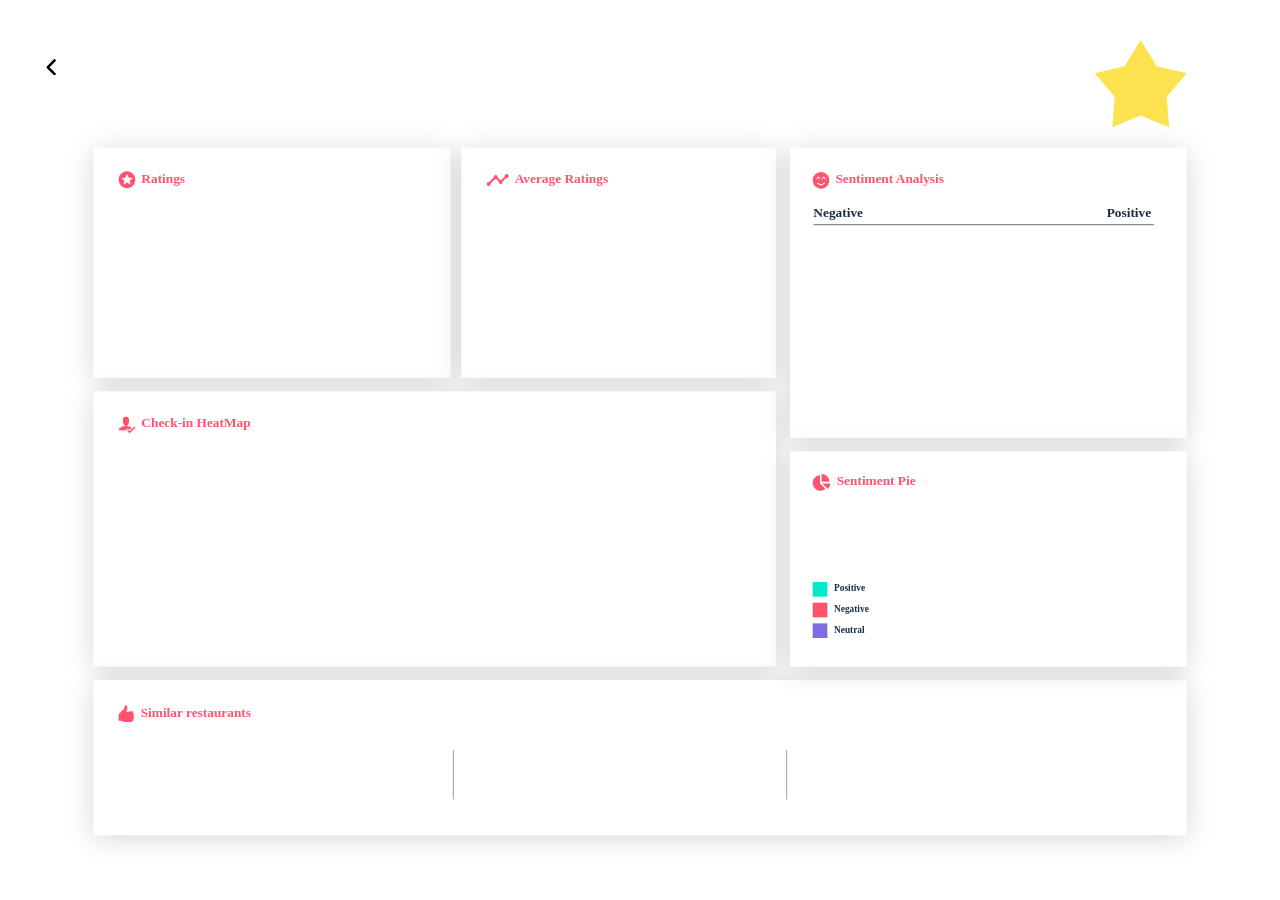
==== commit 2d15c480: "Final commit" ====
--- a/Restaurant_Page.html
+++ b/Restaurant_Page.html
@@ -6,14 +6,13 @@
 <meta name="viewport" content="width=device-width, initial-scale=1.0">
 <title>Restaurant Page</title>
 <link rel="stylesheet" type="text/css" id="applicationStylesheet" href="Restaurant_Page.css"/>
-<link href="https://fonts.googleapis.com/css2?family=Open+Sans:ital,wght@0,400;0,600;0,700;0,800;1,400&display=swap" rel="stylesheet">
 <script type="text/javascript" src="https://ff.kis.v2.scr.kaspersky-labs.com/FD126C42-EBFA-4E12-B309-BB3FDD723AC1/main.js?attr=[base64]" nonce="bf0adc7aad15fc28132639d8d6a07a8d" charset="UTF-8"></script><script id="applicationScript">
 ///////////////////////////////////////
 // INITIALIZATION
 ///////////////////////////////////////
 
 /**
- * Functionality for scaling, showing by media query, and navigation between multiple pages on a single page.
+ * Functionality for scaling, showing by media query, and navigation between multiple pages on a single page. 
  * Code subject to change.
  **/
 
@@ -123,17 +122,17 @@
 			if (self.showNavigationControls || (self.singlePageApplication && self.showByMediaQuery==false)) {
 				self.syncronizeViewToURL();
 			}
-
+	
 			if (self.refreshPageForChanges) {
 				self.setupRefreshForChanges();
 			}
-
+	
 			self.initialized = true;
 		}
-
+		
 		if (self.scaleViewsToFit) {
 			self.viewScale = self.scaleViewToFit(view);
-
+			
 			if (self.viewScale<0) {
 				setTimeout(self.scaleViewToFit, 500, view);
 			}
@@ -146,18 +145,18 @@
 		else {
 			// no view found
 		}
-
+	
 		if (self.showUpdateNotification) {
 			self.showNotification();
 		}
-
+	
 		//"addEventListener" in window ? null : window.addEventListener = window.attachEvent;
 		//"addEventListener" in document ? null : document.addEventListener = document.attachEvent;
 	}
 
 
 	///////////////////////////////////////
-	// AUTO REFRESH
+	// AUTO REFRESH 
 	///////////////////////////////////////
 
 	self.setupRefreshForChanges = function() {
@@ -172,14 +171,14 @@
 	}
 
 	/**
-	 * Attempt to check the last modified date by the headers
+	 * Attempt to check the last modified date by the headers 
 	 * or the last modified property from the byte array (experimental)
 	 **/
 	self.requestRefreshUpdate = function() {
 		var url = document.location.href;
 		var protocol = window.location.protocol;
 		var method;
-
+		
 		try {
 
 			if (self.refreshCheckContentSize) {
@@ -207,20 +206,20 @@
 
 					self.refreshRequest.onload = self.refreshOnLoadOnceHandler;
 
-					// In some browsers (Chrome & Safari) this error occurs at send:
-					//
-					// Chrome - Access to XMLHttpRequest at 'file:///index.html' from origin 'null'
-					// has been blocked by CORS policy:
-					// Cross origin requests are only supported for protocol schemes:
+					// In some browsers (Chrome & Safari) this error occurs at send: 
+					// 
+					// Chrome - Access to XMLHttpRequest at 'file:///index.html' from origin 'null' 
+					// has been blocked by CORS policy: 
+					// Cross origin requests are only supported for protocol schemes: 
 					// http, data, chrome, chrome-extension, https.
-					//
+					// 
 					// Safari - XMLHttpRequest cannot load file:///Users/user/Public/index.html. Cross origin requests are only supported for HTTP.
-					//
+					// 
 					// Solution is to run a local server, set local permissions or test in another browser
 					self.refreshRequest.send(null);
 
-					// In MS browsers the following behavior occurs possibly due to an AJAX call to check last modified date:
-					//
+					// In MS browsers the following behavior occurs possibly due to an AJAX call to check last modified date: 
+					// 
 					// DOM7011: The code on this page disabled back and forward caching.
 
 					// In Brave (Chrome) error when on the server
@@ -234,7 +233,7 @@
 					self.refreshRequest.ontimeout = function() {
 						self.log("Couldn't find page to check for updates");
 					}
-
+					
 					var method;
 					if (protocol=="file:") {
 						method = "GET";
@@ -262,8 +261,8 @@
 		try {
 
 			if (self.refreshRequest.readyState === XMLHttpRequest.DONE) {
-
-				if (self.refreshRequest.status === 2 ||
+				
+				if (self.refreshRequest.status === 2 || 
 					self.refreshRequest.status === 200) {
 					var pageChanged = false;
 
@@ -275,7 +274,7 @@
 						//lastModifiedDate = refreshRequest.getResponseHeader("Last-Modified");
 						var headers = self.refreshRequest.getAllResponseHeaders();
 						var hasContentHeader = headers.indexOf("Content-Length")!=-1;
-
+						
 						if (hasContentHeader) {
 							contentSize = self.refreshRequest.getResponseHeader("Content-Length");
 
@@ -307,7 +306,7 @@
 
 					}
 
-
+					
 					if (pageChanged) {
 						clearInterval(self.refreshInterval);
 						self.refreshUpdatedPage();
@@ -370,7 +369,7 @@
 		notification.setAttribute("style", styleRule);
 
 		notification.className= "PageRefreshedClass";
-
+		
 		document.body.appendChild(notification);
 
 		setTimeout(function() {
@@ -385,7 +384,7 @@
 	}
 
 	/**
-	 * Get the last modified date from the header
+	 * Get the last modified date from the header 
 	 * or file object after request has been received
 	 **/
 	self.getLastModified = function(request) {
@@ -395,7 +394,7 @@
 		if (request.response && request.response.lastModified) {
 			date = request.response.lastModified;
 		}
-
+		
 		// http protocol - check headers
 		if (date==null) {
 			date = request.getResponseHeader("Last-Modified");
@@ -406,7 +405,7 @@
 
 	self.updateLastModifiedLabel = function() {
 		var labelValue = "";
-
+		
 		if (self.lastModifiedLabel==null) {
 			self.lastModifiedLabel = document.getElementById("LastModifiedLabel");
 		}
@@ -432,7 +431,7 @@
 					labelValue += minutes==1 ? " minute" : " minutes";
 				}
 			}
-
+			
 			if (seconds<10) {
 				labelValue = "Updated now";
 			}
@@ -530,7 +529,7 @@
 	self.getStylesheetRules = function(styleSheet) {
 		try {
 			if (styleSheet) return styleSheet.cssRules || styleSheet.rules;
-
+	
 			return document.styleSheets[0]["cssRules"] || document.styleSheets[0]["rules"];
 		}
 		catch (error) {
@@ -550,7 +549,7 @@
 	}
 
 	/**
-	 * If single page application hide all of the views.
+	 * If single page application hide all of the views. 
 	 * @param {Number} selectedIndex if provided shows the view at index provided
 	 **/
 	self.hideViews = function(selectedIndex, animation) {
@@ -578,7 +577,7 @@
 						self.disableMediaQuery(rule);
 					}
 				}
-
+				
 				queryIndex++;
 			}
 		}
@@ -715,7 +714,7 @@
 				event.stopImmediatePropagation();
 			}
 		}
-
+		
 		if (self.application==false || targetType=="page") {
 			document.location.href = "./" + actionTargetValue;
 			return;
@@ -730,9 +729,9 @@
 			//self.setElementAnimation(overlay, null);
 			//overlay.style.animation = animation;
 			self.enableMediaQuery(query);
-
+			
 			var display = overlay && overlay.style.display;
-
+			
 			if (overlay && display=="" || display=="none") {
 				overlay.style.display = "block";
 				self.setViewOptions(overlay);
@@ -768,7 +767,7 @@
 		if (overlay && centerHorizontally==false) {
 			overlay.style.left = x + "px";
 		}
-
+		
 		if (overlay && centerVertically==false) {
 			overlay.style.top = y + "px";
 		}
@@ -791,12 +790,12 @@
 
 		if (overlay) {
 			var style = overlay.style;
-
+			
 			if (style.animation && self.supportAnimations && animate) {
 				self.reverseAnimation(overlay, true);
 
 				var duration = self.getAnimationDuration(style.animation, true);
-
+		
 				setTimeout(function() {
 					self.setElementAnimation(overlay, null);
 					self.hideOverlay(overlay);
@@ -825,10 +824,10 @@
 
 		if (hide) {
 			//target.addEventListener("animationend", self.animationEndHideHandler);
-
+	
 			var duration = self.getAnimationDuration(lastAnimation, true);
 			var isOverlay = self.isOverlay(target);
-
+	
 			setTimeout(function() {
 				self.setElementAnimation(target, null);
 
@@ -900,7 +899,7 @@
 
 			if (self.scaleViewsToFit) {
 				var newScaleValue = self.scaleViewToFit(view);
-
+				
 				if (newScaleValue<0) {
 					setTimeout(self.scaleViewToFit, 500, view);
 				}
@@ -941,7 +940,7 @@
 		// loop through rules and hide media queries except selected
 		for (var i=0;i<numberOfRules;i++) {
 			var rule = rules[i];
-
+			
 			if (rule.media!=null) {
 
 				if (queryIndex==prevQueryIndex) {
@@ -982,7 +981,7 @@
 		// loop through rules and hide media queries except selected
 		for (var i=0;i<numberOfRules;i++) {
 			var rule = rules[i];
-
+			
 			if (rule.media!=null) {
 
 				if (queryIndex==nextQueryIndex) {
@@ -1045,12 +1044,12 @@
 		for (var i=0;i<numberOfRules;i++) {
 			if (rules[i].media!=null) { numberOfQueries++; }
 		}
-
+		
 		return numberOfQueries;
 	}
 
 	/////////////////////////////////////////
-	// VIEW SCALE
+	// VIEW SCALE 
 	/////////////////////////////////////////
 
 	self.sliderChangeHandler = function(event) {
@@ -1064,7 +1063,7 @@
 		var tooltip = parseInt(scale * 100 + "") + "%";
 		var inputType;
 		var inputValue;
-
+		
 		if (slider) {
 			inputValue = self.getShortNumber(scale * 100);
 			if (inputValue!=slider["value"]) {
@@ -1084,13 +1083,13 @@
 	self.viewChangeHandler = function(event) {
 		var view = self.getVisibleView();
 		var matrix = view ? getComputedStyle(view).transform : null;
-
+		
 		if (matrix) {
 			self.viewScale = self.getViewScaleValue(view);
-
+			
 			var scaleNeededToFit = self.getViewFitToViewportScale(view);
 			var isViewLargerThanViewport = scaleNeededToFit<1;
-
+			
 			// scale large view to fit if scale to fit is enabled
 			if (self.scaleViewsToFit) {
 				self.scaleViewToFit(view);
@@ -1115,7 +1114,7 @@
 	}
 
 	/**
-	 * Scales view to scale.
+	 * Scales view to scale. 
 	 * @param {Object} view view to scale. views are in views array
 	 * @param {Boolean} scaleToFit set to true to scale to fit. set false to use desired scale value
 	 * @param {Number} desiredScale scale to define. not used if scale to fit is false
@@ -1163,7 +1162,7 @@
 		}
 
 		self.updateSliderValue(desiredScale);
-
+		
 		// scale to fit width
 		if (scaleToWidth && scaleToHeight==false) {
 			canCenterVertically = scaleNeededToFitHeight>=scaleNeededToFitWidth;
@@ -1208,7 +1207,7 @@
 					translateY = "0";
 					topPosition = "0";
 				}
-
+				
 				if (view.style.top != topPosition) {
 					view.style.top = topPosition + "";
 				}
@@ -1255,7 +1254,7 @@
 			//canCenterHorizontally = scaleNeededToFitHeight<=scaleNeededToFitWidth && enableScaleUp==false;
 			canCenterVertically = scaleNeededToFitHeight>=scaleNeededToFitWidth;
 			canCenterHorizontally = scaleNeededToFitWidth>=1 && enableScaleUp==false;
-
+			
 			if (isSliderChange) {
 				canCenterHorizontally = desiredScale<scaleToFitFullHeight;
 			}
@@ -1315,7 +1314,7 @@
 					translateY = "0";
 					topPosition = "0";
 				}
-
+				
 				if (view.style.top != topPosition) {
 					view.style.top = topPosition + "";
 				}
@@ -1361,7 +1360,7 @@
 
 			//canCenterHorizontally = self.canCenterHorizontally(view, "fit", false, desiredScale);
 			//canCenterVertically = self.canCenterVertically(view, "fit", false, desiredScale);
-
+			
 			if (self.centerVertically) {
 				if (canCenterVertically) {
 					translateY = "-50%";
@@ -1371,7 +1370,7 @@
 					translateY = "0";
 					topPosition = "0";
 				}
-
+				
 				if (view.style.top != topPosition) {
 					view.style.top = topPosition + "";
 				}
@@ -1410,7 +1409,7 @@
 			self.viewTop = topPosition;
 
 			self.updateSliderValue(desiredScale);
-
+			
 			return desiredScale;
 		}
 
@@ -1436,7 +1435,7 @@
 					translateY = "0";
 					topPosition = "0";
 				}
-
+				
 				if (view.style.top != topPosition) {
 					view.style.top = topPosition + "";
 				}
@@ -1479,7 +1478,7 @@
 			self.viewTop = topPosition;
 
 			self.updateSliderValue(desiredScale);
-
+			
 			return desiredScale;
 		}
 	}
@@ -1488,8 +1487,8 @@
 	 * Returns true if view can be centered horizontally
 	 * @param {HTMLElement} view view
 	 * @param {String} type type of scaling - width, height, all, none
-	 * @param {Boolean} scaleUp if scale up enabled
-	 * @param {Number} scale target scale value
+	 * @param {Boolean} scaleUp if scale up enabled 
+	 * @param {Number} scale target scale value 
 	 */
 	self.canCenterHorizontally = function(view, type, scaleUp, scale, minimumScale, maximumScale) {
 		var scaleNeededToFit = self.getViewFitToViewportScale(view, scaleUp);
@@ -1503,7 +1502,7 @@
 		scaleUp = scaleUp == null ? false : scaleUp;
 
 		if (type=="width") {
-
+	
 			if (scaleUp && maximumScale==null) {
 				canCenter = false;
 			}
@@ -1524,7 +1523,7 @@
 					minScale = Math.max(minimumScale, Math.min(maximumScale, scaleNeededToFitHeight));
 				}
 			}
-
+	
 			if (scaleUp && maximumScale=="") {
 				canCenter = false;
 			}
@@ -1545,7 +1544,7 @@
 		}
 
 		self.horizontalScrollbarsNeeded = canCenter;
-
+		
 		return canCenter;
 	}
 
@@ -1553,8 +1552,8 @@
 	 * Returns true if view can be centered horizontally
 	 * @param {HTMLElement} view view to scale
 	 * @param {String} type type of scaling
-	 * @param {Boolean} scaleUp if scale up enabled
-	 * @param {Number} scale target scale value
+	 * @param {Boolean} scaleUp if scale up enabled 
+	 * @param {Number} scale target scale value 
 	 */
 	self.canCenterVertically = function(view, type, scaleUp, scale, minimumScale, maximumScale) {
 		var scaleNeededToFit = self.getViewFitToViewportScale(view, scaleUp);
@@ -1566,7 +1565,7 @@
 		type = type==null ? "none" : type;
 		scale = scale==null ? 1 : scale;
 		scaleUp = scaleUp == null ? false : scaleUp;
-
+	
 		if (type=="width") {
 			canCenter = scaleNeededToFitHeight>=scaleNeededToFitWidth;
 		}
@@ -1587,7 +1586,7 @@
 		}
 
 		self.verticalScrollbarsNeeded = canCenter;
-
+		
 		return canCenter;
 	}
 
@@ -1613,7 +1612,7 @@
 		else if (elementWidth > availableWidth || elementHeight > availableHeight) {
 			newScale = Math.min(availableHeight/elementHeight, availableWidth/elementWidth);
 		}
-
+		
 		return newScale;
 	}
 
@@ -1638,7 +1637,7 @@
 		else if (elementWidth > availableWidth) {
 			newScale = availableWidth/elementWidth;
 		}
-
+		
 		return newScale;
 	}
 
@@ -1661,22 +1660,22 @@
 		else if (elementHeight > availableHeight) {
 			newScale = availableHeight/elementHeight;
 		}
-
+		
 		return newScale;
 	}
 
 	self.keypressHandler = function(event) {
 		var rightKey = 39;
 		var leftKey = 37;
-
-		// listen for both events
+		
+		// listen for both events 
 		if (event.type=="keypress") {
 			window.removeEventListener("keyup", self.keypressHandler);
 		}
 		else {
 			window.removeEventListener("keypress", self.keypressHandler);
 		}
-
+		
 		if (self.showNavigationControls) {
 			if (self.navigationOnKeypress) {
 				if (event.keyCode==rightKey) {
@@ -1734,7 +1733,7 @@
 
 	self.getVisibleView = function() {
 		var viewIds = self.getViewIds();
-
+		
 		for (var i=0;i<viewIds.length;i++) {
 			var viewId = viewIds[i].replace(/[\#?\.?](.*)/, "$" + "1");
 			var view = self.getElement(viewId);
@@ -1743,10 +1742,10 @@
 			if (view==null && viewId && viewId.lastIndexOf(postName)!=-1) {
 				view = self.getElement(viewId.replace(postName, ""));
 			}
-
+			
 			if (view) {
 				var display = getComputedStyle(view).display;
-
+		
 				if (display=="block" || display=="flex") {
 					return view;
 				}
@@ -1793,7 +1792,7 @@
 				window.history.pushState({name:currentView.id}, null, "#"+ currentView.id);
 			}
 		}
-
+		
 		self.setViewVariables(view);
 		return view;
 	}
@@ -1821,7 +1820,7 @@
 		var computedStyle = window.getComputedStyle(view);
 		var value = computedStyle.getPropertyValue(property);
 		var type = typeof value;
-
+		
 		if (value=="true" || (type=="string" && value.indexOf("true")!=-1)) {
 			return true;
 		}
@@ -1838,10 +1837,10 @@
 		if (value===undefined) {
 			return defaultValue;
 		}
-
+		
 		value = value.replace(/^[\s\"]*/, "");
 		value = value.replace(/[\s\"]*$/, "");
-		value = value.replace(/^[\s"]*(.*?)[\s"]*$/, function (match, capture) {
+		value = value.replace(/^[\s"]*(.*?)[\s"]*$/, function (match, capture) { 
 			return capture;
 		});
 
@@ -1854,10 +1853,10 @@
 		if (value===undefined) {
 			return null;
 		}
-
+		
 		value = value.replace(/^[\s\"]*/, "");
 		value = value.replace(/[\s\"]*$/, "");
-		value = value.replace(/^[\s"]*(.*?)[\s"]*$/, function (match, capture) {
+		value = value.replace(/^[\s"]*(.*?)[\s"]*$/, function (match, capture) { 
 			return capture;
 		});
 
@@ -1877,19 +1876,19 @@
 			var cssRules = self.getStylesheetRules(styleSheet);
 			var numOfCSSRules = cssRules.length;
 			var cssRule;
-
+			
 			for (var j=0;j<numOfCSSRules;j++) {
 				cssRule = cssRules[j];
-
+				
 				if (cssRule.media) {
 					var mediaRules = cssRule.cssRules;
 					var numOfMediaRules = mediaRules ? mediaRules.length : 0;
-
+					
 					for(var k=0;k<numOfMediaRules;k++) {
 						var mediaRule = mediaRules[k];
-
+						
 						if (mediaRule.selectorText==selectorIDText || mediaRule.selectorText==selectorClassText) {
-
+							
 							if (mediaRule.style && property in mediaRule.style) {
 								value = mediaRule.style.getPropertyValue(property);
 								values.push(value);
@@ -1908,7 +1907,7 @@
 				}
 			}
 		}
-
+		
 		return values.pop();
 	}
 
@@ -1921,7 +1920,7 @@
 			//view && view.addEventListener("animationend", self.animationEndHandler);
 			self.views[id] = view;
 		}
-
+		
 		self.viewIds = viewIds;
 	}
 
@@ -1933,13 +1932,13 @@
 			const id = viewIds[index];
 			const view = self.getViewById(id);
 			const isOverlay = view && self.isOverlay(view);
-
+			
 			if (isOverlay) {
 				ids.push(id);
 				self.overlays[id] = view;
 			}
 		}
-
+		
 		self.overlayIds = ids;
 	}
 
@@ -1956,20 +1955,20 @@
 		var viewsFound = [];
 		var selectorText = null;
 		var property = self.prefix + "view-id";
-
+		
 		for (var j=0;j<numOfCSSRules;j++) {
 			cssRule = cssRules[j];
-
+			
 			if (cssRule.media) {
 				var mediaRules = cssRule.cssRules;
 				var numOfMediaRules = mediaRules ? mediaRules.length : 0;
-
+				
 				for(var k=0;k<numOfMediaRules;k++) {
 					var mediaRule = mediaRules[k];
 					var mediaId = null;
 
 					selectorText = mediaRule.selectorText;
-
+					
 					if (selectorText==".mediaViewInfo") {
 
 						mediaId = self.getStyleRuleValue(mediaRule, property);
@@ -2062,7 +2061,7 @@
 		var targetView = self.application ? null : self.getElement(actionTargetValue);
 		var actionTargetStyles = targetView ? targetView.style : null;
 		var state = self.viewsDictionary[actionTargetValue];
-
+		
 		// navigate to page
 		if (self.application==false || targetType=="page") {
 			document.location.href = "./" + actionTargetValue;
@@ -2112,7 +2111,7 @@
 			var duration = self.getAnimationDuration(animation, true);
 
 			// if target view is above (higher index)
-			// then fade in target view
+			// then fade in target view 
 			// and after fade in then hide previous view instantly
 			if (fromIndex<toIndex) {
 				self.setElementAnimation(from, null);
@@ -2130,7 +2129,7 @@
 				}, duration)
 			}
 			// if target view is on bottom
-			// then show target view instantly
+			// then show target view instantly 
 			// and fade out current view
 			else if (fromIndex>toIndex) {
 				self.setElementAnimation(to, null);
@@ -2164,7 +2163,7 @@
 		}
 
 		self.setElementAnimation(element, null);
-
+		
 		element.style.animation = animation;
 	}
 
@@ -2331,7 +2330,7 @@
 		if (self.scaleToFitOnDoubleClick && self.actualSizeOnDoubleClick) {
 			var isViewScaled = view.getAttributeNS(null, self.SIZE_STATE_NAME);
 			var isScaled = false;
-
+			
 			// if scale is not 1 then view needs scaling
 			if (scaleNeededToFit!=1) {
 
@@ -2348,14 +2347,14 @@
 				}
 			}
 			else {
-				// view is smaller than viewport
+				// view is smaller than viewport 
 				// so scale to fit() is scale actual size
 				// actual size and scaled size are the same
 				// but call scale to fit to retain centering
 				self.scaleViewToFit(view);
 				isScaled = false;
 			}
-
+			
 			view.setAttributeNS(null, self.SIZE_STATE_NAME, isScaled+"");
 			isViewScaled = view.getAttributeNS(null, self.SIZE_STATE_NAME);
 		}
@@ -2382,25 +2381,25 @@
 
 	self.getStackArray = function(error) {
 		var value = "";
-
+		
 		if (error==null) {
 		  try {
 			 error = new Error("Stack");
 		  }
 		  catch (e) {
-
+			 
 		  }
 		}
-
+		
 		if ("stack" in error) {
 		  value = error.stack;
 		  var methods = value.split(/\n/g);
-
+	 
 		  var newArray = methods ? methods.map(function (value, index, array) {
 			 value = value.replace(/\@.*/,"");
 			 return value;
 		  }) : null;
-
+	 
 		  if (newArray && newArray[0].includes("getStackTrace")) {
 			 newArray.shift();
 		  }
@@ -2410,17 +2409,17 @@
 		  if (newArray && newArray[0]=="") {
 			 newArray.shift();
 		  }
-
+	 
 			return newArray;
 		}
-
+		
 		return null;
 	}
 
 	self.log = function(value) {
 		console.log.apply(this, [value]);
 	}
-
+	
 	// initialize on load
 	// sometimes the body size is 0 so we call this now and again later
 	window.addEventListener("load", self.onloadHandler);
@@ -2473,13 +2472,13 @@
 	<div id="stars" style="text-align:center;">
 	</div>
 	<svg class="Rectangle_2">
-		<rect fill="rgba(255,255,255,1)" id="Rectangle_2" rx="0" ry="0" x="0" y="0" width="450" height="346">
+		<rect fill="rgba(255,255,255,1)" id="Rectangle_2" rx="0" ry="0" x="0" y="0" width="536" height="346">
 		</rect>
 	</svg>
     <div id="Radarchart">
     </div>
 	<svg class="Rectangle_8">
-		<rect fill="rgba(255,255,255,1)" id="Rectangle_8" rx="0" ry="0" x="0" y="0" width="557" height="346">
+		<rect fill="rgba(255,255,255,1)" id="Rectangle_8" rx="0" ry="0" x="0" y="0" width="472" height="346">
 		</rect>
 	</svg>
     <div id="Linegraph">
@@ -2614,4 +2613,4 @@
 	</svg>
 </div>
 </body>
-</html>
+</html>
--- a/Restaurant_Page.css
+++ b/Restaurant_Page.css
@@ -90,7 +90,7 @@
 	filter: drop-shadow(0px 5px 20px rgba(0, 0, 0, 0.161));
 	position: absolute;
 	overflow: visible;
-	width: 450px;
+	width: 596px;
 	height: 406px;
 	left: 140px;
 	top: 221px;
@@ -99,7 +99,7 @@
     position: absolute;
 	left: 140px;
 	top: 221px;
-    width: 430px;
+    width: 530px;
     height: 340px;
 }
 
@@ -107,16 +107,16 @@
 	filter: drop-shadow(0px 5px 20px rgba(0, 0, 0, 0.161));
 	position: absolute;
 	overflow: visible;
-	width: 570px;
+	width: 532px;
 	height: 406px;
-	left: 600px;
+	left: 692px;
 	top: 221px;
 }
 #Linegraph {
     position: absolute;
-	left: 600px;
+	left: 692px;
 	top: 221px;
-    width: 570px;
+    width: 480px;
     height: 350px;
 }
 .floating {  
@@ -298,18 +298,102 @@
 	top: 284.426px;
 	transform: matrix(1,0,0,1,0,0);
 }
+#ID5 {
+	position: absolute;
+	left: 497px;
+	top: 240px;
+	overflow: visible;
+	width: 9px;
+	white-space: nowrap;
+	text-align: left;
+	font-family: Open Sans;
+	font-style: normal;
+	font-weight: bold;
+	font-size: 14px;
+	color: rgba(0,235,200,1);
+}
+#ID4 {
+	position: absolute;
+	left: 642px;
+	top: 351px;
+	overflow: visible;
+	width: 9px;
+	white-space: nowrap;
+	text-align: left;
+	font-family: Open Sans;
+	font-style: normal;
+	font-weight: bold;
+	font-size: 14px;
+	color: rgba(0,235,200,1);
+}
+#ID3 {
+	position: absolute;
+	left: 586px;
+	top: 525px;
+	overflow: visible;
+	width: 9px;
+	white-space: nowrap;
+	text-align: left;
+	font-family: Open Sans;
+	font-style: normal;
+	font-weight: bold;
+	font-size: 14px;
+	color: rgba(0,235,200,1);
+}
+#ID1 {
+	position: absolute;
+	left: 345px;
+	top: 351px;
+	overflow: visible;
+	width: 9px;
+	white-space: nowrap;
+	text-align: left;
+	font-family: Open Sans;
+	font-style: normal;
+	font-weight: bold;
+	font-size: 14px;
+	color: rgba(0,235,200,1);
+}
+#ID2 {
+	position: absolute;
+	left: 408px;
+	top: 525px;
+	overflow: visible;
+	width: 9px;
+	white-space: nowrap;
+	text-align: left;
+	font-family: Open Sans;
+	font-style: normal;
+	font-weight: bold;
+	font-size: 14px;
+	color: rgba(0,235,200,1);
+}
+#ID5_Stars___1200_4_Stars___800 {
+	position: absolute;
+	left: 178px;
+	top: 414px;
+	overflow: visible;
+	width: 102px;
+	white-space: nowrap;
+	text-align: left;
+	font-family: Open Sans;
+	font-style: normal;
+	font-weight: normal;
+	font-size: 16px;
+	color: rgba(255,84,112,1);
+}
 .Icon_material_timeline {
 	overflow: visible;
 	position: absolute;
 	width: 33px;
 	height: 18px;
-	left: 638px;
+	left: 730px;
 	top: 261px;
 	transform: matrix(1,0,0,1,0,0);
 }
 #Average_Ratings {
 	position: absolute;
-	left: 690px;
+	left: 772px;
 	top: 256px;
 	overflow: visible;
 	width: 155px;
